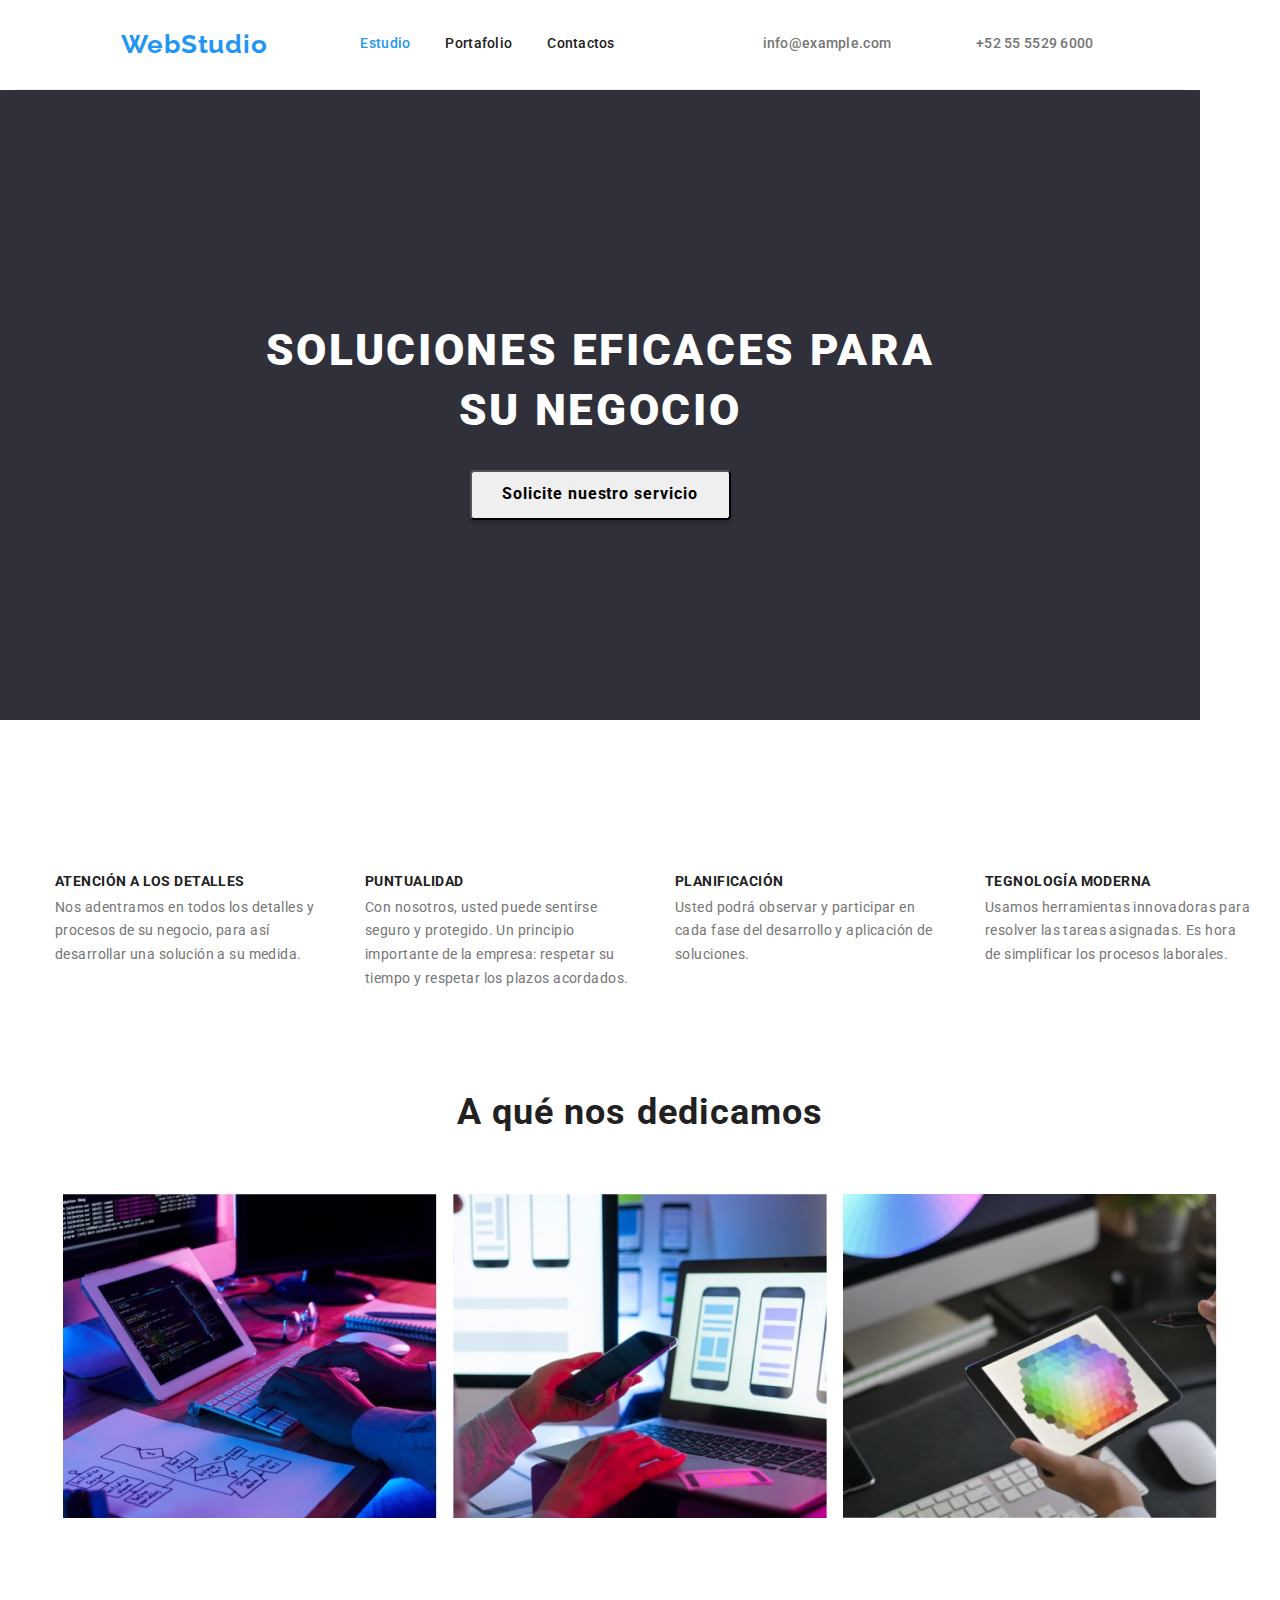
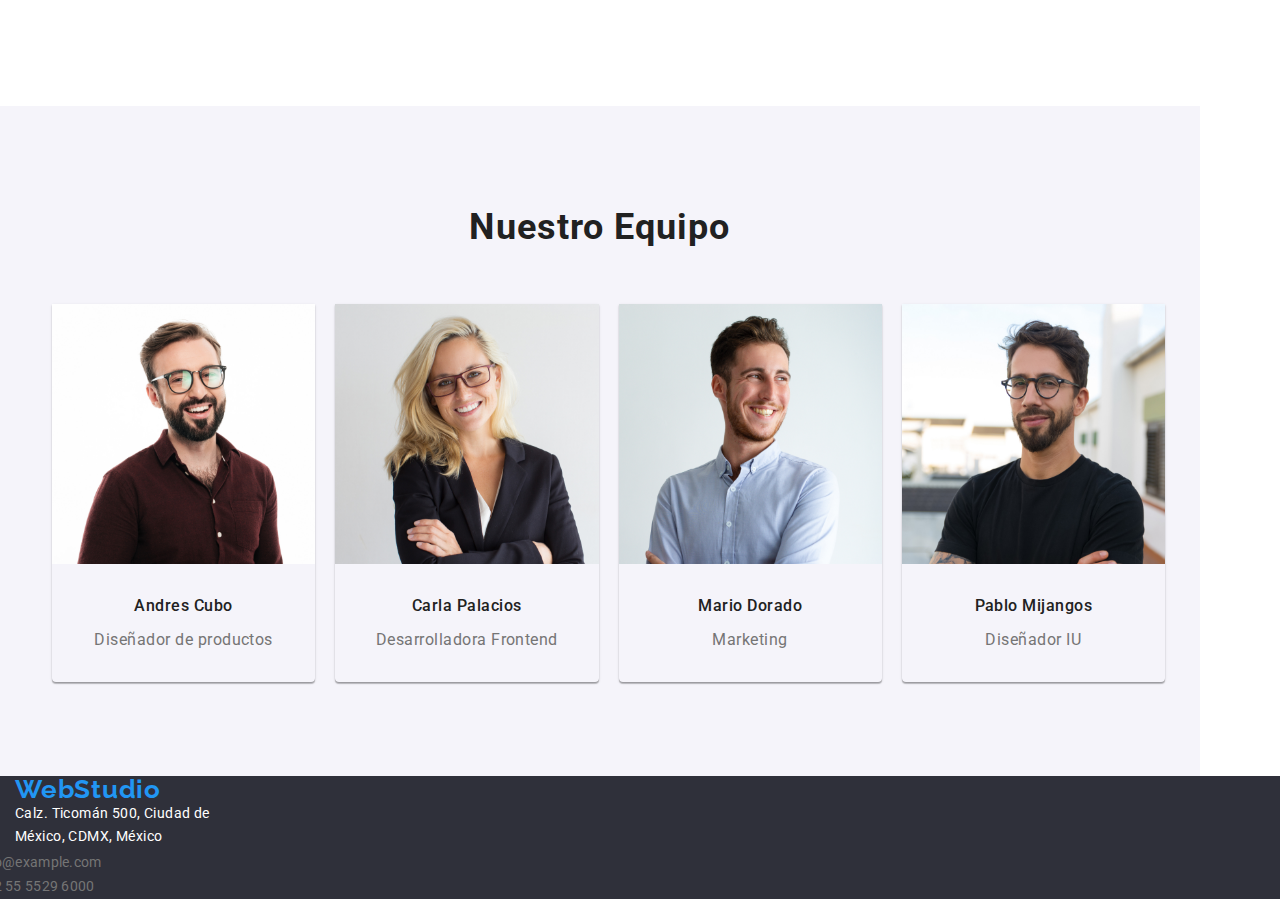
==== index.html @ ffcaf3e7 "Modificacion del index realizada a base de las retroalimentaciones dadas" ====
<!DOCTYPE html>
<html lang="en">
  <head>
    <meta charset="UTF-8" />
    <meta http-equiv="X-UA-Compatible" content="IE=edge" />
    <meta name="viewport" content="width=device-width, initial-scale=1.0" />
    <title>Tarea de Casa</title>
    <link
      rel="stylesheet"
      href="https://cdnjs.cloudflare.com/ajax/libs/modern-normalize/1.0.0/modern-normalize.min.css"
    />
    <link rel="stylesheet" href="./css/styles.css" />
    <link rel="preconnect" href="https://fonts.googleapis.com" />
    <link rel="preconnect" href="https://fonts.gstatic.com" crossorigin />
    <link
      href="https://fonts.googleapis.com/css2?family=Raleway:wght@700&family=Roboto:wght@400;500;700;900&display=swap"
      rel="stylesheet"
    />
  </head>
  <body>
    <div class="container">
      <header class="page-header">
        <nav class="container-nav">
          <a class="header-webstudio" href="webStudio">WebStudio</a>
          <ul class="set-header">
            <li class="item-header">
              <a class="header-text" style="color: #2196f3" href="./index.html">
                Estudio</a
              >
            </li>
            <li class="item-header">
              <a class="header-text" href="./portafolio.html"> Portafolio</a>
            </li>
            <li class="item-header">
              <a class="header-text" href="Contactos"> Contactos</a>
            </li>
          </ul>
        </nav>
        <ul class="set-link-header">
          <li class="item-header">
            <a class="a-header-text" href="info@example.com">
              info@example.com
            </a>
          </li>
          <li class="item-header">
            <a class="a-header-text" href="+525555296000"> +52 55 5529 6000 </a>
          </li>
        </ul>
      </header>
    </div>
    <main>
      <section class="container-heroes">
        <div class="container">
          <h1 class="heroes-title">
            SOLUCIONES EFICACES PARA <br />
            SU NEGOCIO
          </h1>
          <button class="heroes-button" type="button">
            Solicite nuestro servicio
          </button>
        </div>
      </section>
      <!--Grupo 1-->
      <section class="container-indicators">
        <div class="container">
          <ul class="card-set-indicators">
            <li class="item-indicators">
              <h3 class="indicators-title">ATENCIÓN A LOS DETALLES</h3>
              <p class="indicators-text">
                Nos adentramos en todos los detalles y procesos de su negocio,
                para así desarrollar una solución a su medida.
              </p>
            </li>
            <li class="item-indicators">
              <h3 class="indicators-title">PUNTUALIDAD</h3>
              <p class="indicators-text">
                Con nosotros, usted puede sentirse seguro y protegido. Un
                principio importante de la empresa: respetar su tiempo y
                respetar los plazos acordados.
              </p>
            </li>
            <li class="item-indicators">
              <h3 class="indicators-title">PLANIFICACIÓN</h3>
              <p class="indicators-text">
                Usted podrá observar y participar en cada fase del desarrollo y
                aplicación de soluciones.
              </p>
            </li>
            <li class="item-indicators">
              <h3 class="indicators-title">TEGNOLOGÍA MODERNA</h3>
              <p class="indicators-text">
                Usamos herramientas innovadoras para resolver las tareas
                asignadas. Es hora de simplificar los procesos laborales.
              </p>
            </li>
          </ul>
        </div>
      </section>
      <!--Grupo 3-->
      <section class="container-dedicate">
        <div class="container">
          <h2 class="dedicate-our-title">A qué nos dedicamos</h2>
          <ul class="set-images-dedicate">
            <!--imagen 1-->
            <li class="item-dedicate">
              <img
                class="images-dedicate"
                src="./images/computablet1.jpg"
                alt="Computer"
                width="373"
                height="323"
              />
            </li>
            <!--imagen 3-->
            <li class="item-dedicate">
              <img
                class="images-dedicate"
                src="./images/compucelular2.jpg"
                alt="Computer"
                width="373"
                height="323"
              />
            </li>
            <!--imagen 4-->
            <li class="item-dedicate">
              <img
                class="images-dedicate"
                src="./images/tabletpaletacolores.jpg"
                alt="Computer"
                width="373"
                height="323"
              />
            </li>
          </ul>
        </div>
      </section>
      <!--Grupo 2-->
      <section class="our-team">
        <div class="container">
          <h2 class="title-our-team">Nuestro Equipo</h2>
          <!--Tarjetas del equipo-->
          <ul class="set-images-team">
            <!--Tarjeta 1-->
            <li class="item-our-team">
              <img
                class="images-our-team"
                src="./images/andrescubos.jpg"
                alt="Primer Miembro del Equipo"
                width="270"
                height="260"
              />
              <h3 class="name-employee">Andres Cubo</h3>
              <p class="function-employee">Diseñador de productos</p>
            </li>
            <!--Tarjeta 2-->
            <li class="item-our-team">
              <img
                class="images-our-team"
                src="./images/carlapalacios.jpg"
                alt="Segundo Miembro del Equipo"
                width="270"
                height="260"
              />
              <h3 class="name-employee">Carla Palacios</h3>
              <p class="function-employee">Desarrolladora Frontend</p>
            </li>
            <!--Tarjeta 3-->
            <li class="item-our-team">
              <img
                class="images-our-team"
                src="./images/mariodorado.jpg"
                alt="Tercer Miembro del Equipo"
                width="270"
                height="260"
              />
              <h3 class="name-employee">Mario Dorado</h3>
              <p class="function-employee">Marketing</p>
            </li>
            <!--Tarjeta 4-->
            <li class="item-our-team">
              <img
                class="images-our-team"
                src="./images/pablomijangos.jpg"
                alt="cuarto Miembro del Equipo"
                width="270"
                height="260"
              />
              <h3 class="name-employee">Pablo Mijangos</h3>
              <p class="function-employee">Diseñador IU</p>
            </li>
          </ul>
        </div>
      </section>
    </main>
    <!--Base-->
    <footer class="container-footer">
      <div class="container">
        <a class="header-webstudio-footer" href="webStudio">WebStudio</a>
        <address class="address-footer">
          <p class="p-footer">
            Calz. Ticomán 500, Ciudad de <br />México, CDMX, México
          </p>
          <ul class="set-addrees-footer">
            <li class="item-a-footer">
              <a class="a-footer" href="info@example.com"> info@example.com</a>
            </li>
            <li class="item-a-footer">
              <a class="a-footer" href="+525555296000"> +52 55 5529 6000 </a>
            </li>
          </ul>
        </address>
      </div>
    </footer>
  </body>
</html>
---- css/styles.css ----
html {
  box-sizing: border-box;
}
*,
*::after,
*::before {
  box-sizing: inherit;
}
/* Estilos para poner a cero la sangría superior de los elementos */
h1,
h2,
h3,
h4,
h5,
h6,
p {
  margin-top: 0;
  margin-bottom: 0;
}
/* Clase para restablecer las propiedades básicas de las listas (ul) */
ul {
  list-style: none;
  padding-left: 0;
  text-decoration: none;
  margin: 0;
}
/* Clase para restablecer las propiedades básicas de los enlaces */
a {
  text-decoration: none;
  color: inherit;
}
/* Propiedades para la correcta visualización de las imágenes */
img {
  display: block;
  max-width: 100%;
  height: auto;
}
/* Propiedad para anular la cursiva en address */

address {
  font-style: normal;
}

body {
  font-size: 14px;
  font-family: 'Roboto', sans-serif;
  letter-spacing: 0.03em;
  color: #212121;
}

/* header */

.container {
  width: 1200px;
  padding-left: 15px;
  padding-right: 15px;
  margin-left: 0 auto;
  margin-right: 0 auto;
}

.page-header {
  display: flex;
  background-color: white;
  border-bottom: 1px solid #ececec;
}

.container-nav {
  display: flex;
  margin: auto;
}

.header-webstudio {
  color: #2196f3;
  font-family: 'Raleway', sans-serif;
  font-size: 26px;
  font-weight: 700;
  line-height: 1.1em;
  letter-spacing: 0.03em;
  text-align: right;
  text-decoration: none;
  padding: 30px 0px;
  margin-right: 93px;
  margin-left: 100px;
}

.set-header {
  display: flex;
  margin-right: 100px;
}

.item-header {
  display: flex;
  margin-right: 35px;
}

.header-text {
  font-size: 14px;
  font-weight: 500;
  line-height: 1.7em;
  letter-spacing: 0.02em;
  text-decoration: none;
  margin: auto;
  padding: 30px 0px;
}

.header-text:hover,
.header-text:focus {
  color: #2196f3;
  text-decoration: underline;
}

.set-link-header {
  display: flex;
  margin: auto;
  padding: auto;
}

.a-header-text {
  color: #757575;
  font-weight: 500;
  font-size: 14px;
  line-height: 1.7em;
  letter-spacing: 0.02em;
  text-decoration: none;
  text-align: right;
  padding: 0;
  margin-right: 50px;
}

.a-header-text:hover,
.a-header-text:focus {
  color: #2196f3;
  text-decoration: underline;
}

/* Main Section Heroes */

.container-heroes {
  width: 1200px;
  background-color: #2f303a;
  padding-top: 200px;
  padding-bottom: 200px;
}

.heroes-title {
  display: block;
  margin: 0 auto;
  width: 696px;
  height: 120px;
  margin-top: 30px;
  color: white;

  font-style: normal;
  font-weight: 900;
  font-size: 44px;
  line-height: 60px;

  text-align: center;
  letter-spacing: 0.06em;
  text-transform: uppercase;
}

.heroes-button {
  display: block;
  margin: 0 auto;
  justify-content: center;
  width: 261px;
  height: 50px;
  gap: 10px;

  font-style: normal;
  font-weight: 700;
  font-size: 16px;
  line-height: 1.8;
  display: flex;
  align-items: center;
  text-align: center;
  letter-spacing: 0.06em;
  flex: none;
  order: 0;
  flex-grow: 0;
  cursor: pointer;
  box-shadow: 0px 4px 4px rgba(0, 0, 0, 0.15);
  border-radius: 4px;
  margin-top: 30px;
}

.heroes-button:hover,
.heroes-button:focus {
  background-color: #2196f3;
  color: white;
}

.heroes-button:active {
  background-color: #2196f3;
  color: white;
}

/* Main Section indicators */

.container-indicators {
  display: flex;
  margin: auto;
  margin-top: 55px;
  width: 1200px;
  padding-top: 95px;
  padding-bottom: 94px;
}

.card-set-indicators {
  display: flex;
  gap: 10px;
}

.card-indicators {
  flex-basis: calc((100% - 20px) / 3);
  padding: 10px;
}

.item-indicators {
  margin-right: 30px;
}

.indicators-title {
  color: #212121;
  font-size: 14px;
  font-weight: 700;
  line-height: 1.7;
  letter-spacing: 0.03em;
  text-align: left;
  height: 16px;
  width: 270px;
  margin-bottom: 10px;
}

.indicators-text {
  color: #757575;
  font-size: 14px;
  font-weight: 400;
  line-height: 1.7;
  letter-spacing: 0.03em;
  text-align: left;
  margin: auto;
}

/* Main Section dedicate */

.container-dedicate {
  display: block;
  width: 1200px;
  margin: auto;
  mix-blend-mode: normal;
}

.dedicate-our-title {
  font-size: 36px;
  font-weight: 700;
  line-height: 1.5;
  letter-spacing: 0.03em;
  text-align: center;
  margin: auto;
  margin-bottom: 55.05px;
}

.set-images-dedicate {
  display: flex;
  margin: auto;
  justify-content: center;
}

.item-dedicate {
  margin: auto;
  padding: auto;
  padding-bottom: 94px;
}

.images-dedicate {
  height: 323.70465087890625px;
  width: 373.1623840332031px;
}

/* Main Section team */

.our-team {
  width: 1200px;
  margin-top: 94px;
  background-color: #f5f4fa;
}

.title-our-team {
  font-size: 36px;
  font-weight: 700;
  line-height: 1.5;
  letter-spacing: 0.03em;
  text-align: center;
  margin: auto;
  padding-top: 94px;
}

.set-images-team {
  display: flex;
  margin-left: 37px;
  margin-top: 50px;
  padding-bottom: 94px;
}

.item-our-team {
  box-shadow: 0px 1px 3px rgba(0, 0, 0, 0.12), 0px 1px 1px rgba(0, 0, 0, 0.14),
    0px 2px 1px rgba(0, 0, 0, 0.2);
  border-radius: 0px 0px 4px 4px;
  margin-right: 20px;
}

.images-our-team {
  width: 270px;
  height: 260px;
}

.name-employee {
  color: #212121;
  font-size: 16px;
  font-weight: 500;
  line-height: 1.5;
  letter-spacing: 0.03em;
  text-align: center;
  padding-top: 30px;
}

.function-employee {
  color: #757575;
  font-size: 16px;
  font-weight: 400;
  line-height: 1.5;
  letter-spacing: 0.03em;
  text-align: center;
  margin-top: 10px;
  padding-bottom: 30px;
}

/* page Briefcase*/

/* Desde este punto se maneja la pagina de portafolio */

/* main section FilterBriefcase */

.container-briefcase {
  background-color: white;
  margin: auto;
}

.set-filter-briefcase {
  display: flex;
  margin-top: 106px;
  margin-bottom: 64px;
  align-items: center;
  justify-content: center;
}

.item-filter-briefcase {
  margin: 8px;
}

.filter-briefcase {
  border-radius: 4px;
  font-size: 16px;
  font-weight: 500;
  line-height: 1.5;
  letter-spacing: 0.03em;
  text-align: center;
  border: none;
  cursor: pointer;
}

.todo {
  background: #2196f3;
  color: white;
  height: 38px;
  width: 73px;
  text-align: center;
}

.sitio {
  height: 38px;
  width: 128px;
  text-align: center;
}

.aplicaciones {
  height: 38px;
  width: 145px;
  text-align: center;
}

.diseño {
  height: 38px;
  width: 103px;
  text-align: center;
}

.marketing {
  height: 38px;
  width: 130px;
  text-align: center;
}

.set-products {
  display: block;
  flex-wrap: wrap;
}

.filter-briefcase:hover,
.filter-briefcase:focus {
  background: #2196f3;
  color: white;
}

/* main section products */

.set-products {
  display: flex;
  flex-wrap: wrap;
  gap: 30px;
  padding: 0;
}

.item-products {
  background-color: #fff;
  border-radius: 4px;
  border-bottom: 1px solid #eeeeee;
}

.title-information {
  cursor: pointer;
  font-size: 18px;
  font-weight: 700;
  line-height: 1.2;
  letter-spacing: 0.06em;
  text-align: left;
  margin-left: 24px;
}

.contens-information {
  cursor: pointer;
  color: #757575;
  font-size: 16px;
  line-height: 1.5;
  letter-spacing: 0.03em;
  text-align: left;
  margin-left: 24px;
}

/* Footer */

footer {
  color: white;
  background-color: #2f303a;
}

.header-webstudio-footer {
  color: #2196f3;
  font-family: 'Raleway', sans-serif;
  font-size: 26px;
  font-weight: 700;
  line-height: 1;
  letter-spacing: 0.03em;
  text-decoration: none;
  cursor: pointer;
}

.address-footer {
  display: block;
}

.p-footer {
  font-size: 14px;
  font-weight: 400;
  line-height: 1.7;
  letter-spacing: 0.03em;
  margin-bottom: 2px;
}

.set-addrees-footer {
  display: block;
  margin: auto;
  padding: auto;
}

.item-a-footer {
  margin-left: -38px;
}

.a-footer:hover,
.a-footer:focus {
  color: #2196f3;
}

.a-footer:active {
  color: #2196f3;
}

.a-footer {
  color: #757575;
  font-weight: 400;
  font-size: 14px;
  line-height: 1.7;
  letter-spacing: 0.02em;
}
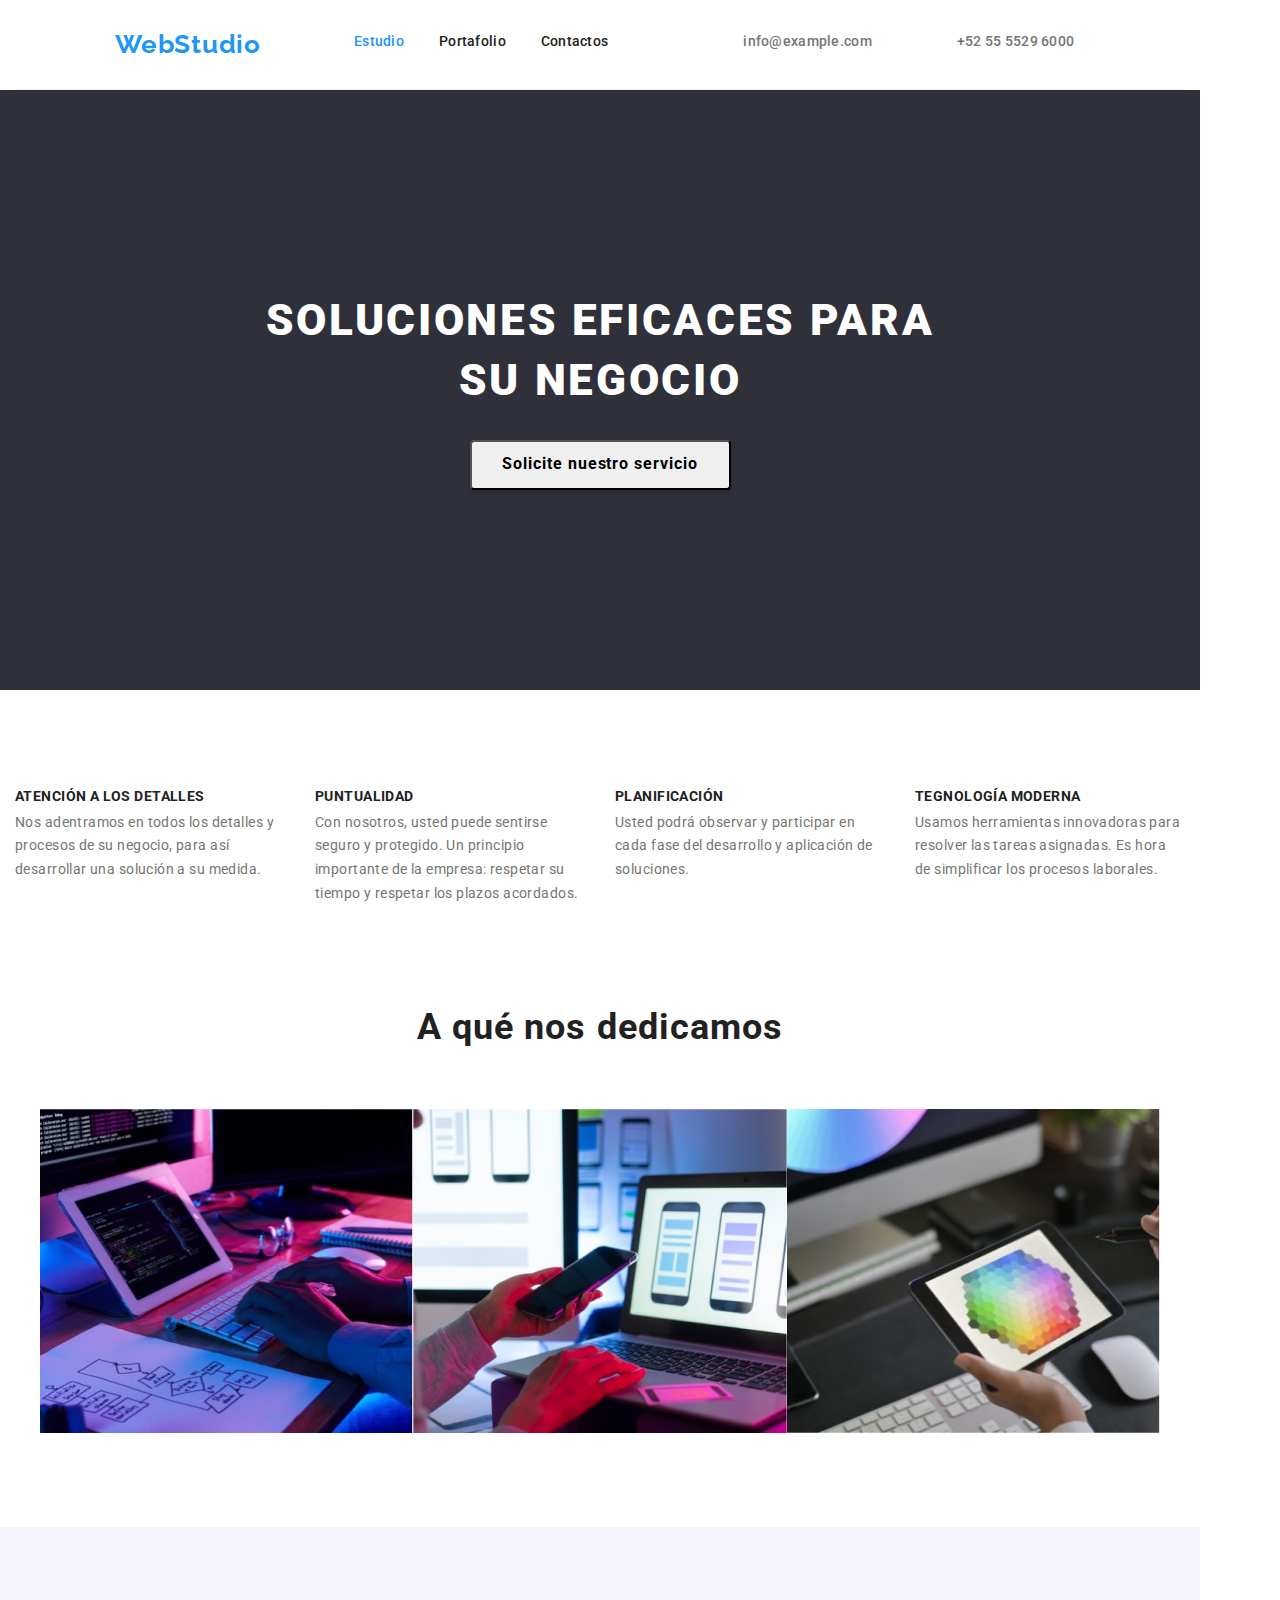
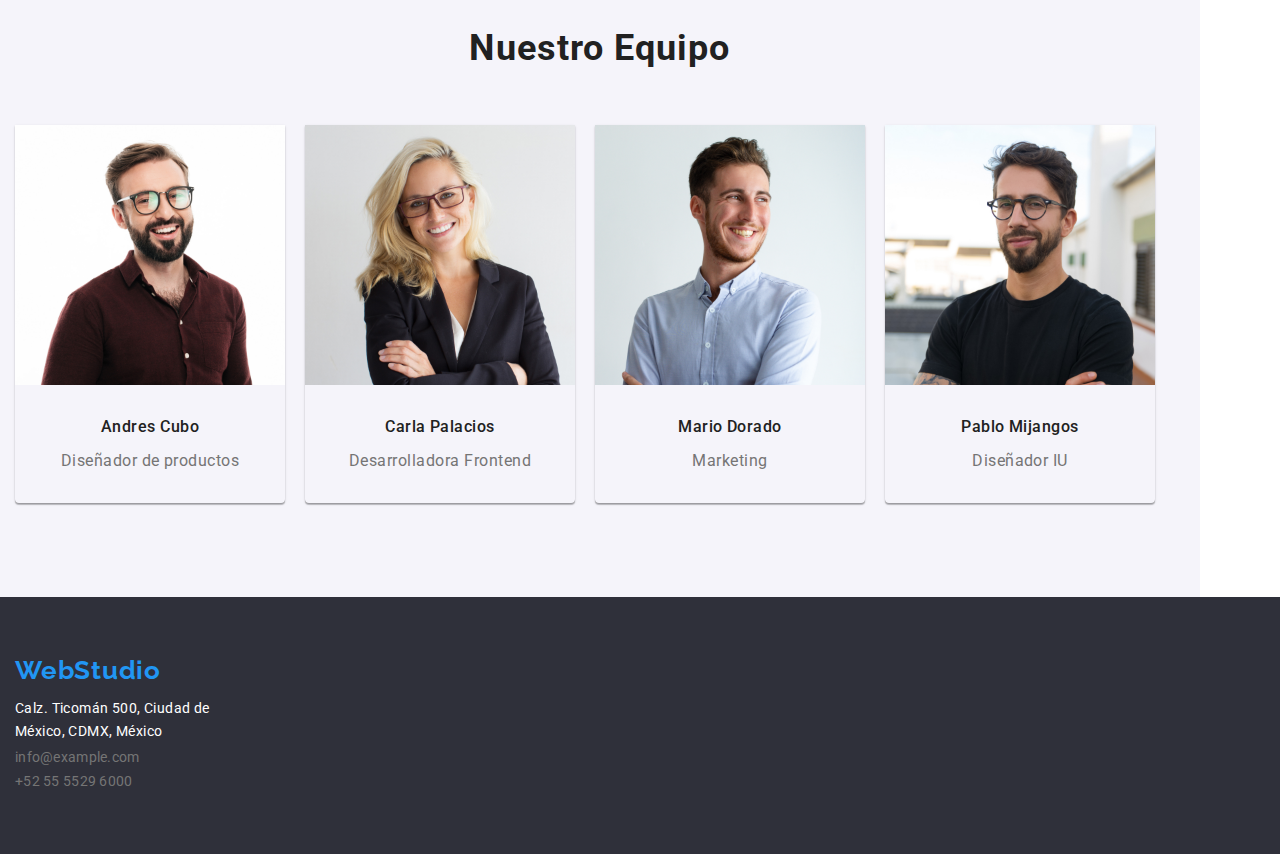
==== commit be6ae079: "Correccion de codigo dado para entrega dos de la actividad tres" ====
--- a/index.html
+++ b/index.html
@@ -19,7 +19,7 @@
   </head>
   <body>
     <div class="container">
-      <header class="page-header">
+      <header class="container-header">
         <nav class="container-nav">
           <a class="header-webstudio" href="webStudio">WebStudio</a>
           <ul class="set-header">
--- a/css/styles.css
+++ b/css/styles.css
@@ -1,6 +1,18 @@
 html {
   box-sizing: border-box;
 }
+
+:root {
+  --color-text: #212121;
+  --background-color-heroes: #2f303a;
+  --border-buttom-header-color: #ececec;
+  --background-color-header: #ffffff;
+  --background-color-team: #f5f4fa;
+  --color-pseudoclase: #2196f3;
+  --color-link: #757575;
+  --item-products-border: #eeeeee;
+}
+
 *,
 *::after,
 *::before {
@@ -45,7 +57,7 @@
   font-size: 14px;
   font-family: 'Roboto', sans-serif;
   letter-spacing: 0.03em;
-  color: #212121;
+  color: var(--color-text);
 }
 
 /* header */
@@ -54,23 +66,20 @@
   width: 1200px;
   padding-left: 15px;
   padding-right: 15px;
-  margin-left: 0 auto;
-  margin-right: 0 auto;
-}
-
-.page-header {
-  display: flex;
-  background-color: white;
-  border-bottom: 1px solid #ececec;
+}
+
+.container-header {
+  display: flex;
+  background-color: var(--background-color-header);
+  border-bottom: 1px solid var(--border-buttom-header-color);
 }
 
 .container-nav {
   display: flex;
-  margin: auto;
 }
 
 .header-webstudio {
-  color: #2196f3;
+  color: var(--color-pseudoclase);
   font-family: 'Raleway', sans-serif;
   font-size: 26px;
   font-weight: 700;
@@ -99,55 +108,49 @@
   line-height: 1.7em;
   letter-spacing: 0.02em;
   text-decoration: none;
-  margin: auto;
-  padding: 30px 0px;
+  padding-top: 30px;
+  padding-bottom: 30px;
 }
 
 .header-text:hover,
 .header-text:focus {
-  color: #2196f3;
+  color: var(--color-pseudoclase);
   text-decoration: underline;
 }
 
 .set-link-header {
   display: flex;
-  margin: auto;
-  padding: auto;
+  padding-top: 30px;
+  padding-bottom: 30px;
 }
 
 .a-header-text {
-  color: #757575;
+  color: var(--color-link);
   font-weight: 500;
   font-size: 14px;
   line-height: 1.7em;
   letter-spacing: 0.02em;
   text-decoration: none;
   text-align: right;
-  padding: 0;
   margin-right: 50px;
 }
 
 .a-header-text:hover,
 .a-header-text:focus {
-  color: #2196f3;
+  color: var(--color-pseudoclase);
   text-decoration: underline;
 }
 
 /* Main Section Heroes */
 
 .container-heroes {
-  width: 1200px;
-  background-color: #2f303a;
+  background-color: var(--background-color-heroes);
   padding-top: 200px;
   padding-bottom: 200px;
+  width: 1200px;
 }
 
 .heroes-title {
-  display: block;
-  margin: 0 auto;
-  width: 696px;
-  height: 120px;
-  margin-top: 30px;
   color: white;
 
   font-style: normal;
@@ -161,7 +164,6 @@
 }
 
 .heroes-button {
-  display: block;
   margin: 0 auto;
   justify-content: center;
   width: 261px;
@@ -187,21 +189,18 @@
 
 .heroes-button:hover,
 .heroes-button:focus {
-  background-color: #2196f3;
+  background-color: var(--color-pseudoclase);
   color: white;
 }
 
 .heroes-button:active {
-  background-color: #2196f3;
+  background-color: var(--color-pseudoclase);
   color: white;
 }
 
 /* Main Section indicators */
 
 .container-indicators {
-  display: flex;
-  margin: auto;
-  margin-top: 55px;
   width: 1200px;
   padding-top: 95px;
   padding-bottom: 94px;
@@ -212,17 +211,12 @@
   gap: 10px;
 }
 
-.card-indicators {
-  flex-basis: calc((100% - 20px) / 3);
-  padding: 10px;
-}
-
 .item-indicators {
-  margin-right: 30px;
+  margin-right: 20px;
 }
 
 .indicators-title {
-  color: #212121;
+  color: var(--color-text);
   font-size: 14px;
   font-weight: 700;
   line-height: 1.7;
@@ -234,7 +228,7 @@
 }
 
 .indicators-text {
-  color: #757575;
+  color: var(--color-link);
   font-size: 14px;
   font-weight: 400;
   line-height: 1.7;
@@ -246,8 +240,6 @@
 /* Main Section dedicate */
 
 .container-dedicate {
-  display: block;
-  width: 1200px;
   margin: auto;
   mix-blend-mode: normal;
 }
@@ -269,9 +261,6 @@
 }
 
 .item-dedicate {
-  margin: auto;
-  padding: auto;
-  padding-bottom: 94px;
 }
 
 .images-dedicate {
@@ -284,7 +273,7 @@
 .our-team {
   width: 1200px;
   margin-top: 94px;
-  background-color: #f5f4fa;
+  background-color: var(--background-color-team);
 }
 
 .title-our-team {
@@ -299,7 +288,6 @@
 
 .set-images-team {
   display: flex;
-  margin-left: 37px;
   margin-top: 50px;
   padding-bottom: 94px;
 }
@@ -317,7 +305,7 @@
 }
 
 .name-employee {
-  color: #212121;
+  color: var(--color-text);
   font-size: 16px;
   font-weight: 500;
   line-height: 1.5;
@@ -327,7 +315,7 @@
 }
 
 .function-employee {
-  color: #757575;
+  color: var(--color-link);
   font-size: 16px;
   font-weight: 400;
   line-height: 1.5;
@@ -350,14 +338,13 @@
 
 .set-filter-briefcase {
   display: flex;
-  margin-top: 106px;
-  margin-bottom: 64px;
+  padding-top: 106px;
   align-items: center;
   justify-content: center;
 }
 
 .item-filter-briefcase {
-  margin: 8px;
+  margin-right: 8px;
 }
 
 .filter-briefcase {
@@ -372,7 +359,7 @@
 }
 
 .todo {
-  background: #2196f3;
+  background: var(--color-pseudoclase);
   color: white;
   height: 38px;
   width: 73px;
@@ -403,14 +390,9 @@
   text-align: center;
 }
 
-.set-products {
-  display: block;
-  flex-wrap: wrap;
-}
-
 .filter-briefcase:hover,
 .filter-briefcase:focus {
-  background: #2196f3;
+  background: var(--color-pseudoclase);
   color: white;
 }
 
@@ -419,14 +401,20 @@
 .set-products {
   display: flex;
   flex-wrap: wrap;
+  margin-top: 50px;
+  margin-bottom: 82px;
   gap: 30px;
-  padding: 0;
 }
 
 .item-products {
-  background-color: #fff;
+  background-color: var(--background-color-header);
   border-radius: 4px;
-  border-bottom: 1px solid #eeeeee;
+  border-bottom: 1px solid var(--item-products-border);
+  margin-bottom: 30px;
+}
+
+.link-products {
+  text-decoration: none;
 }
 
 .title-information {
@@ -436,6 +424,7 @@
   line-height: 1.2;
   letter-spacing: 0.06em;
   text-align: left;
+  padding-top: 20px;
   margin-left: 24px;
 }
 
@@ -447,17 +436,24 @@
   letter-spacing: 0.03em;
   text-align: left;
   margin-left: 24px;
+  padding-bottom: 20px;
+  margin-top: 4px;
 }
 
 /* Footer */
 
 footer {
   color: white;
-  background-color: #2f303a;
+  background-color: var(--background-color-heroes);
+}
+
+.container-footer {
+  padding-top: 60px;
+  padding-bottom: 60px;
 }
 
 .header-webstudio-footer {
-  color: #2196f3;
+  color: var(--color-pseudoclase);
   font-family: 'Raleway', sans-serif;
   font-size: 26px;
   font-weight: 700;
@@ -465,6 +461,7 @@
   letter-spacing: 0.03em;
   text-decoration: none;
   cursor: pointer;
+  margin-top: 60px;
 }
 
 .address-footer {
@@ -477,31 +474,33 @@
   line-height: 1.7;
   letter-spacing: 0.03em;
   margin-bottom: 2px;
+  margin-top: 14px;
 }
 
 .set-addrees-footer {
   display: block;
   margin: auto;
-  padding: auto;
 }
 
 .item-a-footer {
-  margin-left: -38px;
+  margin: auto;
 }
 
 .a-footer:hover,
 .a-footer:focus {
-  color: #2196f3;
+  color: var(--color-pseudoclase);
 }
 
 .a-footer:active {
-  color: #2196f3;
+  color: var(--color-pseudoclase);
 }
 
 .a-footer {
-  color: #757575;
+  color: var(--color-link);
   font-weight: 400;
   font-size: 14px;
   line-height: 1.7;
   letter-spacing: 0.02em;
-}
+  margin-bottom: 47px;
+  padding-bottom: 9px;
+}
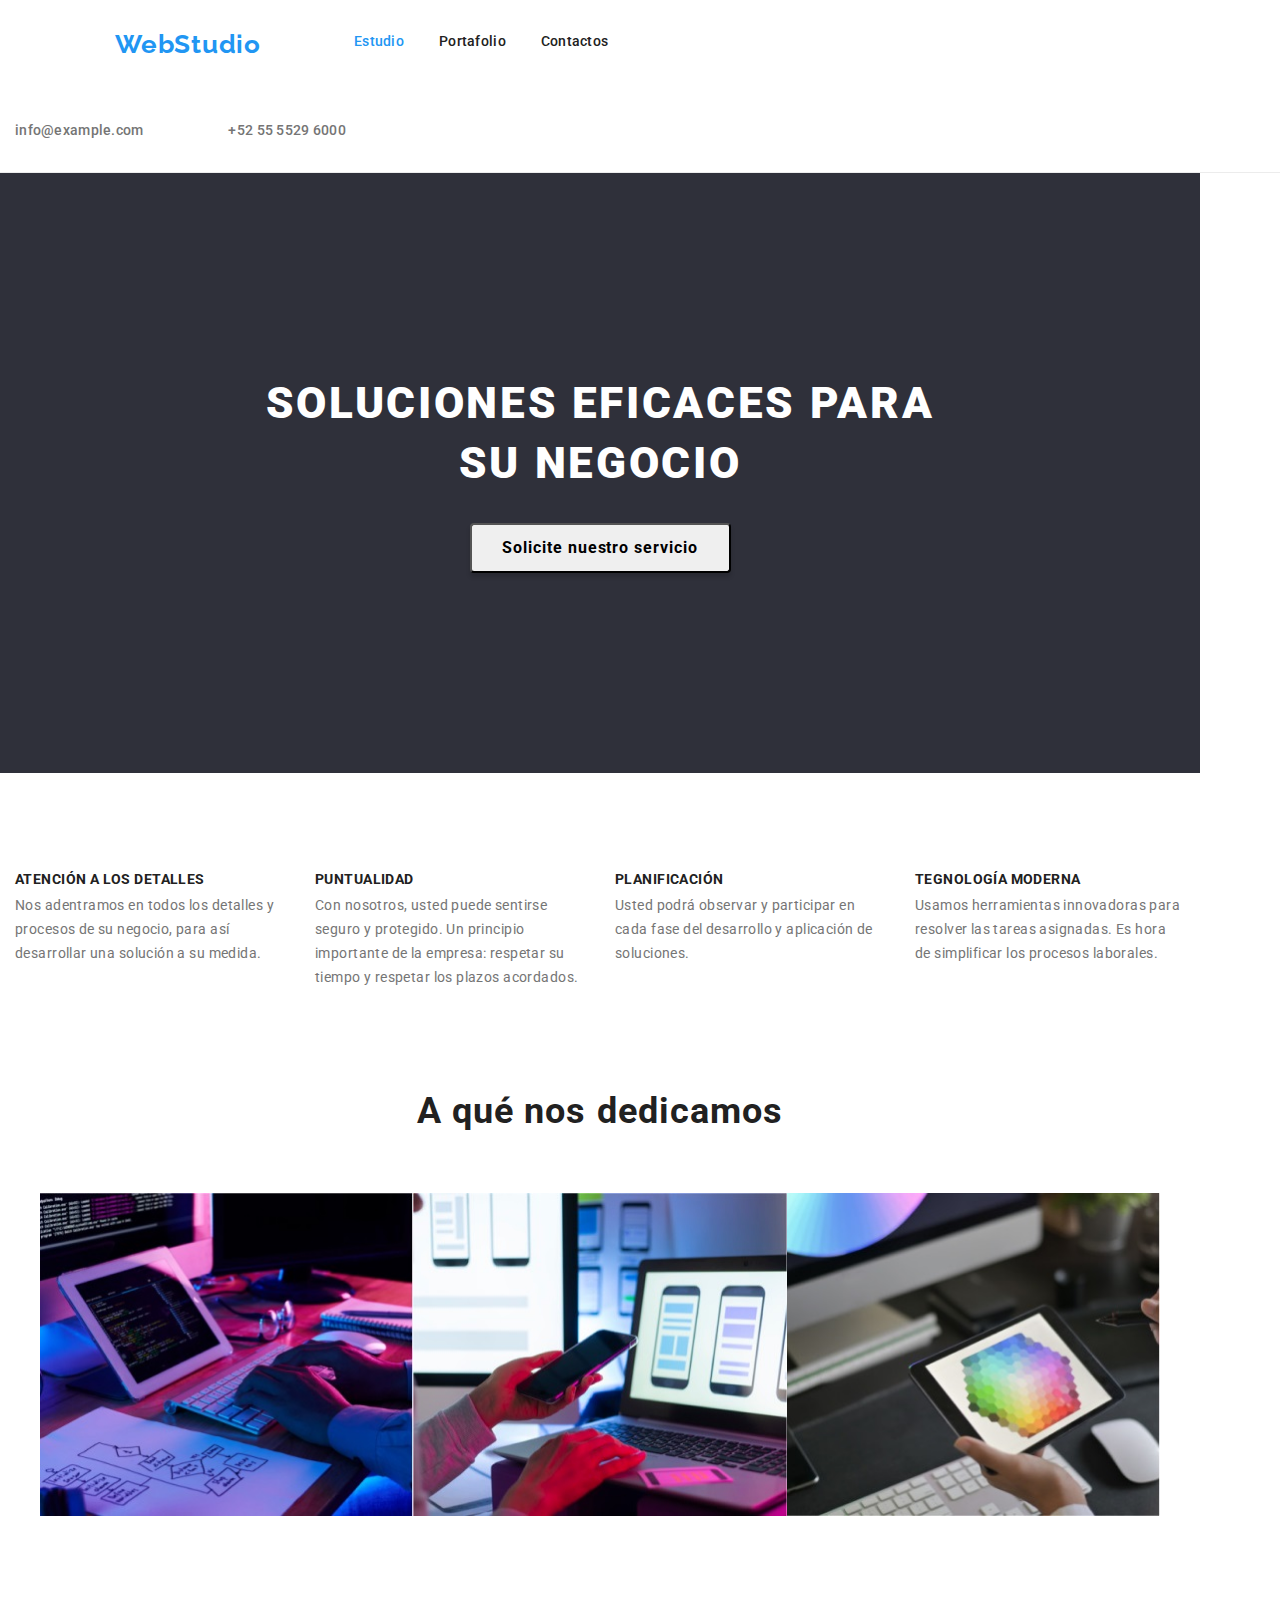
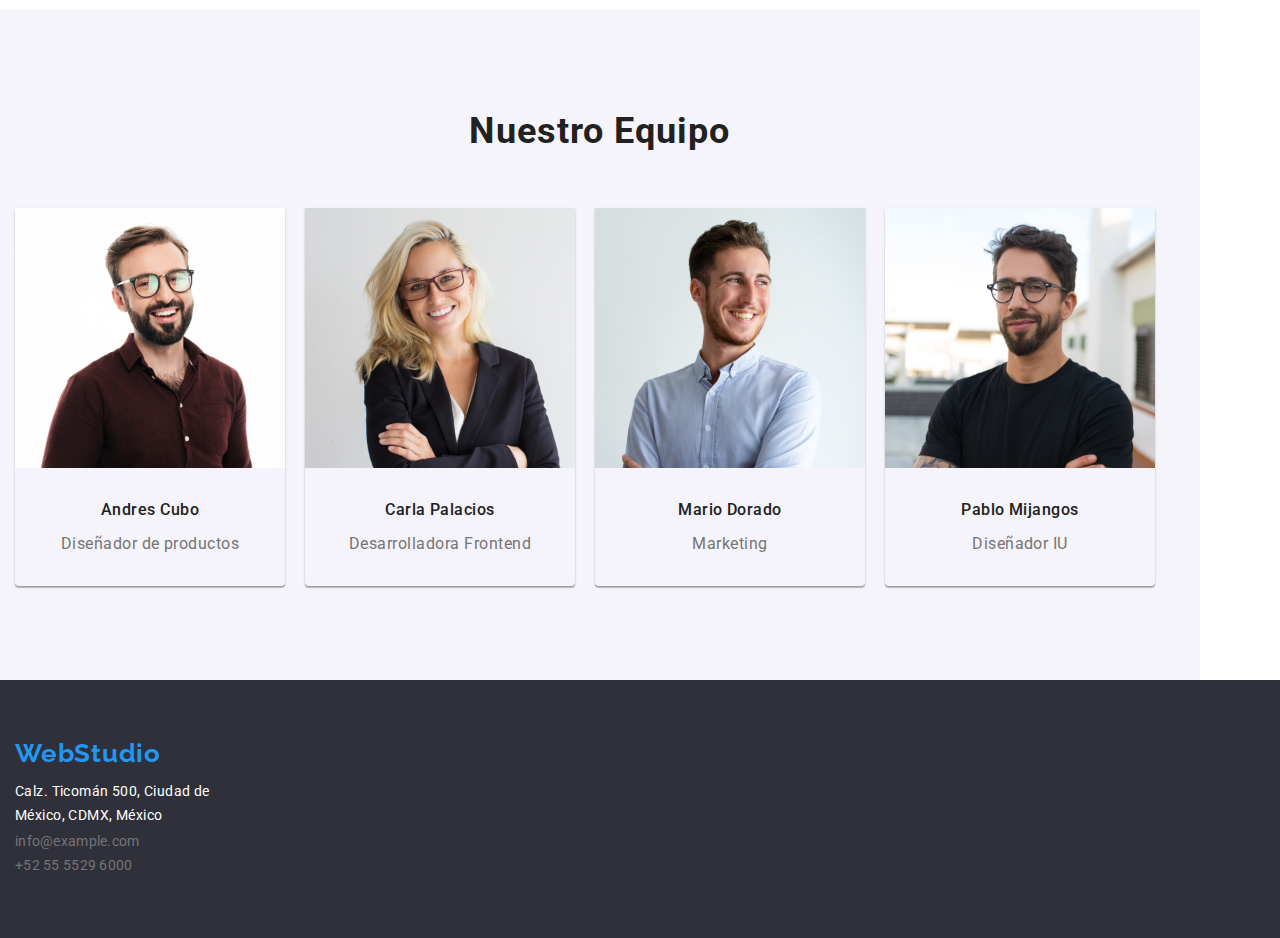
==== commit f3d0618a: "Cambios del div dentro del header" ====
--- a/index.html
+++ b/index.html
@@ -18,8 +18,8 @@
     />
   </head>
   <body>
-    <div class="container">
-      <header class="container-header">
+    <header class="container-header">
+      <div class="container">
         <nav class="container-nav">
           <a class="header-webstudio" href="webStudio">WebStudio</a>
           <ul class="set-header">
@@ -46,8 +46,8 @@
             <a class="a-header-text" href="+525555296000"> +52 55 5529 6000 </a>
           </li>
         </ul>
-      </header>
-    </div>
+      </div>
+    </header>
     <main>
       <section class="container-heroes">
         <div class="container">
--- a/css/styles.css
+++ b/css/styles.css
@@ -122,6 +122,7 @@
   display: flex;
   padding-top: 30px;
   padding-bottom: 30px;
+  padding: auto;
 }
 
 .a-header-text {
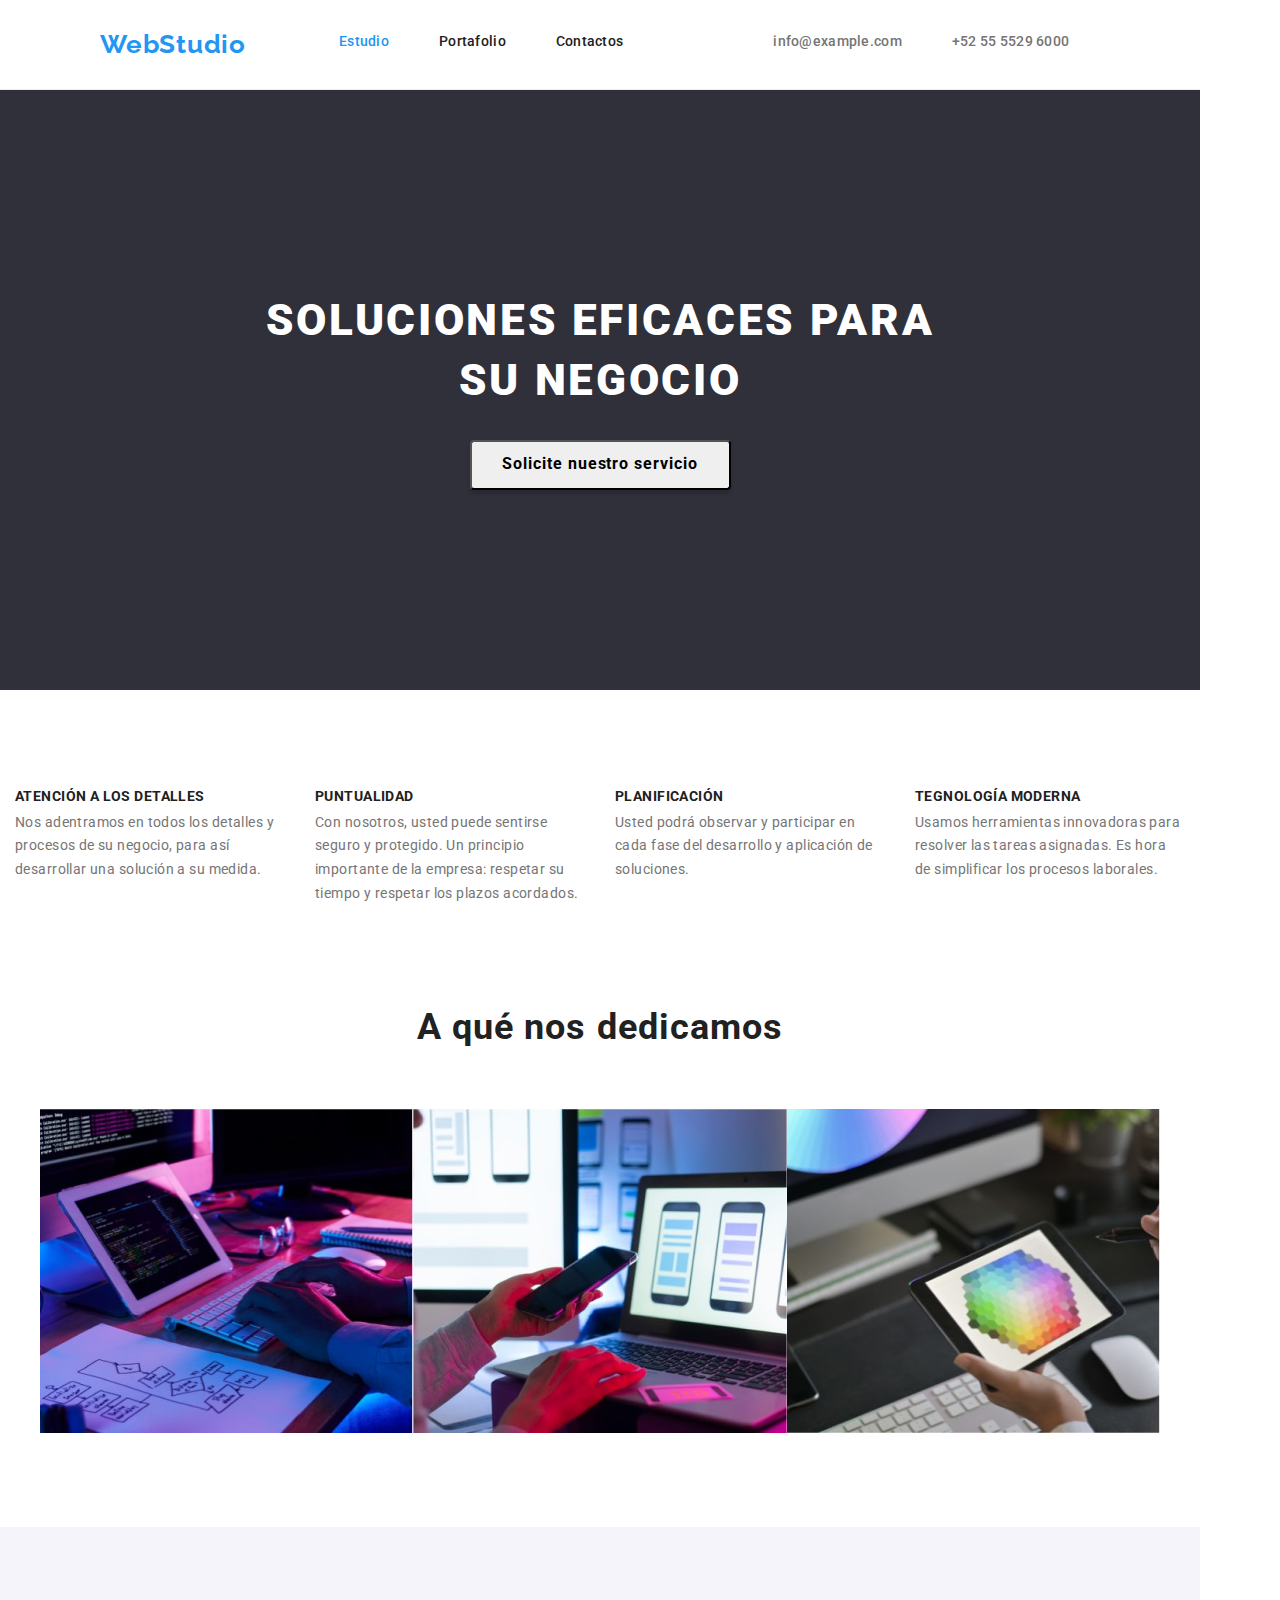
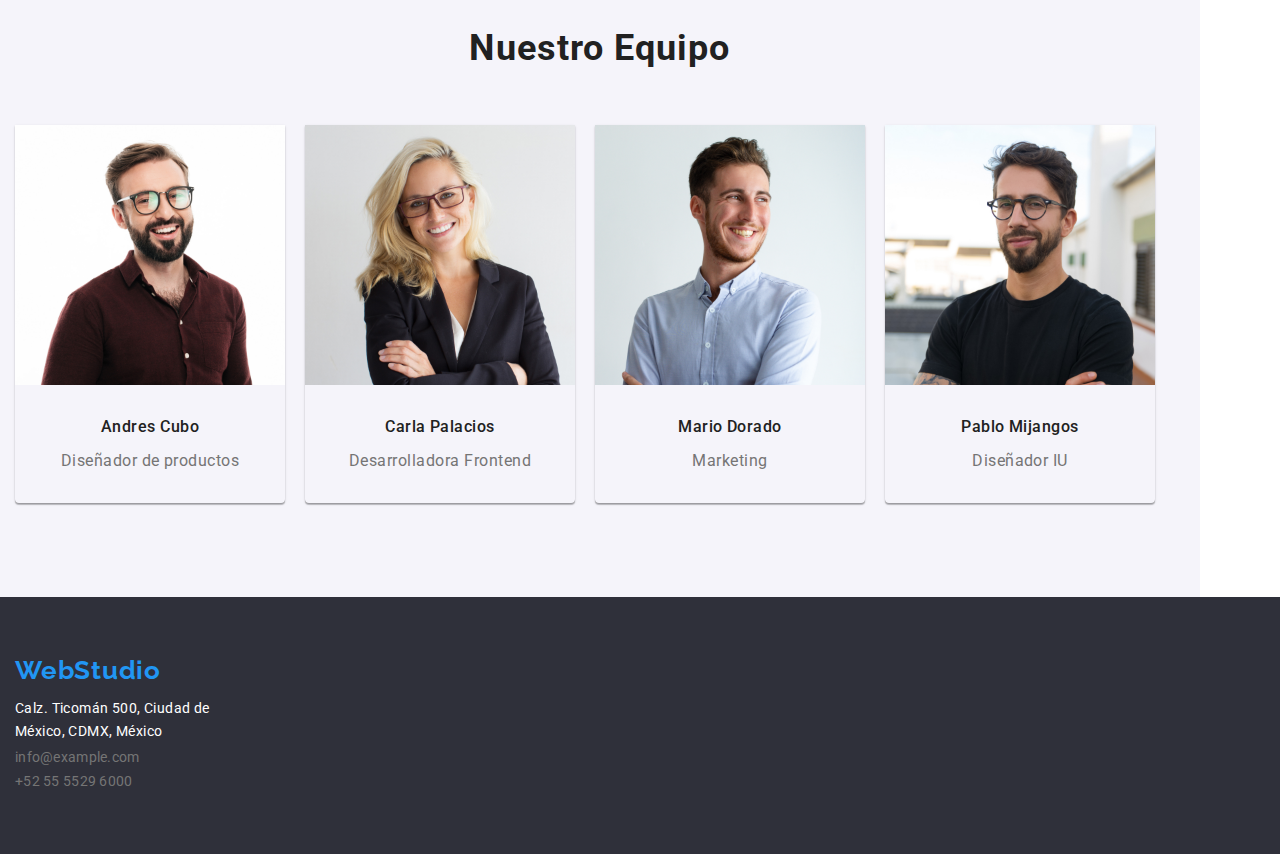
==== commit 1528b829: "Correccion de slak" ====
--- a/index.html
+++ b/index.html
@@ -19,34 +19,32 @@
   </head>
   <body>
     <header class="container-header">
-      <div class="container">
-        <nav class="container-nav">
-          <a class="header-webstudio" href="webStudio">WebStudio</a>
-          <ul class="set-header">
-            <li class="item-header">
-              <a class="header-text" style="color: #2196f3" href="./index.html">
-                Estudio</a
-              >
-            </li>
-            <li class="item-header">
-              <a class="header-text" href="./portafolio.html"> Portafolio</a>
-            </li>
-            <li class="item-header">
-              <a class="header-text" href="Contactos"> Contactos</a>
-            </li>
-          </ul>
-        </nav>
-        <ul class="set-link-header">
+      <nav class="container-nav">
+        <a class="header-webstudio" href="webStudio">WebStudio</a>
+        <ul class="set-header">
           <li class="item-header">
-            <a class="a-header-text" href="info@example.com">
-              info@example.com
-            </a>
+            <a class="header-text" style="color: #2196f3" href="./index.html">
+              Estudio</a
+            >
           </li>
           <li class="item-header">
-            <a class="a-header-text" href="+525555296000"> +52 55 5529 6000 </a>
+            <a class="header-text" href="./portafolio.html"> Portafolio</a>
+          </li>
+          <li class="item-header">
+            <a class="header-text" href="Contactos"> Contactos</a>
           </li>
         </ul>
-      </div>
+      </nav>
+      <ul class="set-link-header">
+        <li class="item-header">
+          <a class="a-header-text" href="info@example.com">
+            info@example.com
+          </a>
+        </li>
+        <li class="item-header">
+          <a class="a-header-text" href="+525555296000"> +52 55 5529 6000 </a>
+        </li>
+      </ul>
     </header>
     <main>
       <section class="container-heroes">
--- a/css/styles.css
+++ b/css/styles.css
@@ -69,6 +69,7 @@
 }
 
 .container-header {
+  width: 1200px;
   display: flex;
   background-color: var(--background-color-header);
   border-bottom: 1px solid var(--border-buttom-header-color);
@@ -125,6 +126,10 @@
   padding: auto;
 }
 
+.item-header:not(last-child) {
+  margin-right: 50px;
+}
+
 .a-header-text {
   color: var(--color-link);
   font-weight: 500;
@@ -133,7 +138,6 @@
   letter-spacing: 0.02em;
   text-decoration: none;
   text-align: right;
-  margin-right: 50px;
 }
 
 .a-header-text:hover,
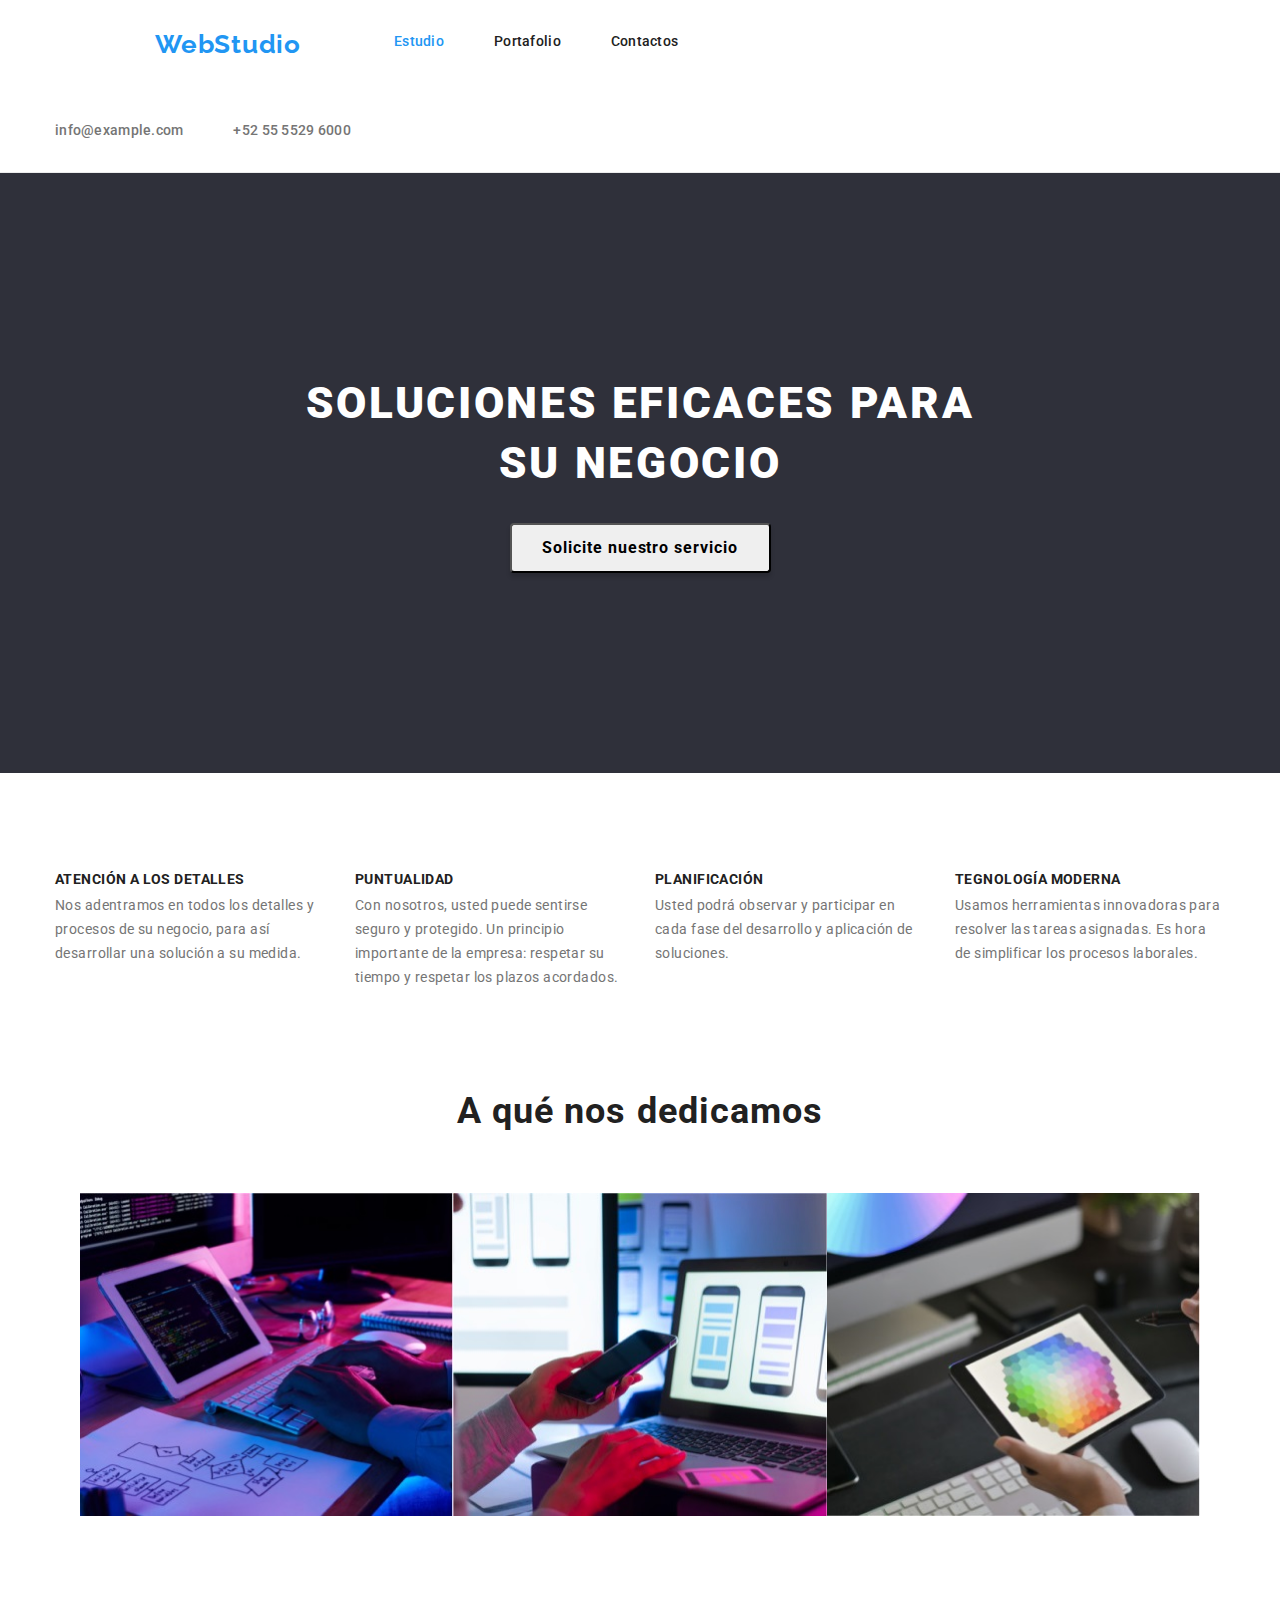
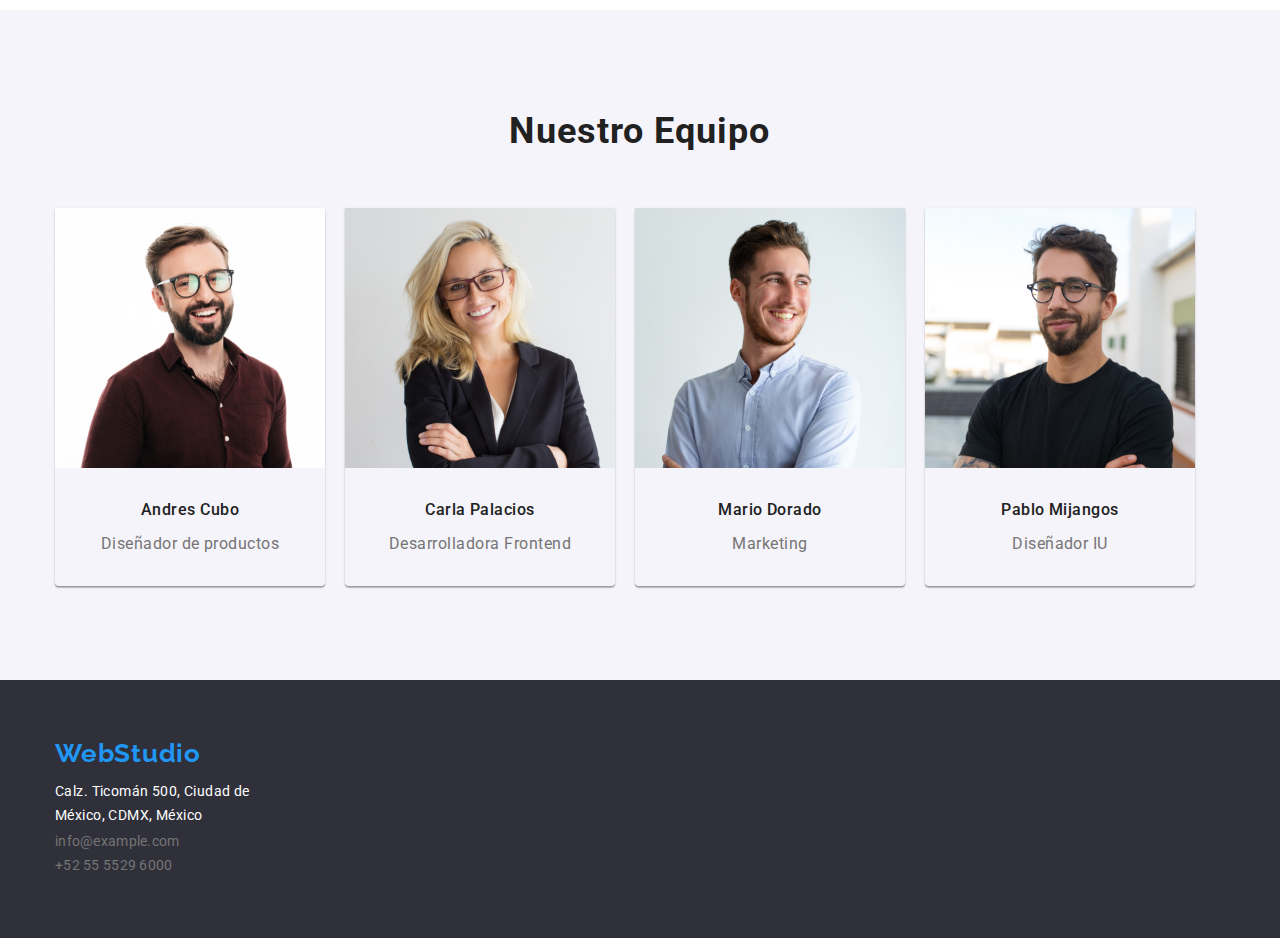
==== commit 1bf0cf59: "Header" ====
--- a/index.html
+++ b/index.html
@@ -19,32 +19,34 @@
   </head>
   <body>
     <header class="container-header">
-      <nav class="container-nav">
-        <a class="header-webstudio" href="webStudio">WebStudio</a>
-        <ul class="set-header">
+      <div class="container">
+        <nav class="container-nav">
+          <a class="header-webstudio" href="webStudio">WebStudio</a>
+          <ul class="set-header">
+            <li class="item-header">
+              <a class="header-text" style="color: #2196f3" href="./index.html">
+                Estudio</a
+              >
+            </li>
+            <li class="item-header">
+              <a class="header-text" href="./portafolio.html"> Portafolio</a>
+            </li>
+            <li class="item-header">
+              <a class="header-text" href="Contactos"> Contactos</a>
+            </li>
+          </ul>
+        </nav>
+        <ul class="set-link-header">
           <li class="item-header">
-            <a class="header-text" style="color: #2196f3" href="./index.html">
-              Estudio</a
-            >
+            <a class="a-header-text" href="info@example.com">
+              info@example.com
+            </a>
           </li>
           <li class="item-header">
-            <a class="header-text" href="./portafolio.html"> Portafolio</a>
-          </li>
-          <li class="item-header">
-            <a class="header-text" href="Contactos"> Contactos</a>
+            <a class="a-header-text" href="+525555296000"> +52 55 5529 6000 </a>
           </li>
         </ul>
-      </nav>
-      <ul class="set-link-header">
-        <li class="item-header">
-          <a class="a-header-text" href="info@example.com">
-            info@example.com
-          </a>
-        </li>
-        <li class="item-header">
-          <a class="a-header-text" href="+525555296000"> +52 55 5529 6000 </a>
-        </li>
-      </ul>
+      </div>
     </header>
     <main>
       <section class="container-heroes">
--- a/css/styles.css
+++ b/css/styles.css
@@ -66,10 +66,11 @@
   width: 1200px;
   padding-left: 15px;
   padding-right: 15px;
+  margin-left: auto;
+  margin-right: auto;
 }
 
 .container-header {
-  width: 1200px;
   display: flex;
   background-color: var(--background-color-header);
   border-bottom: 1px solid var(--border-buttom-header-color);
@@ -95,12 +96,7 @@
 
 .set-header {
   display: flex;
-  margin-right: 100px;
-}
-
-.item-header {
-  display: flex;
-  margin-right: 35px;
+  padding: 30px 0px;
 }
 
 .header-text {
@@ -109,8 +105,6 @@
   line-height: 1.7em;
   letter-spacing: 0.02em;
   text-decoration: none;
-  padding-top: 30px;
-  padding-bottom: 30px;
 }
 
 .header-text:hover,
@@ -121,12 +115,11 @@
 
 .set-link-header {
   display: flex;
-  padding-top: 30px;
-  padding-bottom: 30px;
-  padding: auto;
+  padding: 30px 0px;
 }
 
 .item-header:not(last-child) {
+  display: flex;
   margin-right: 50px;
 }
 
@@ -152,7 +145,6 @@
   background-color: var(--background-color-heroes);
   padding-top: 200px;
   padding-bottom: 200px;
-  width: 1200px;
 }
 
 .heroes-title {
@@ -206,7 +198,6 @@
 /* Main Section indicators */
 
 .container-indicators {
-  width: 1200px;
   padding-top: 95px;
   padding-bottom: 94px;
 }
@@ -276,7 +267,6 @@
 /* Main Section team */
 
 .our-team {
-  width: 1200px;
   margin-top: 94px;
   background-color: var(--background-color-team);
 }
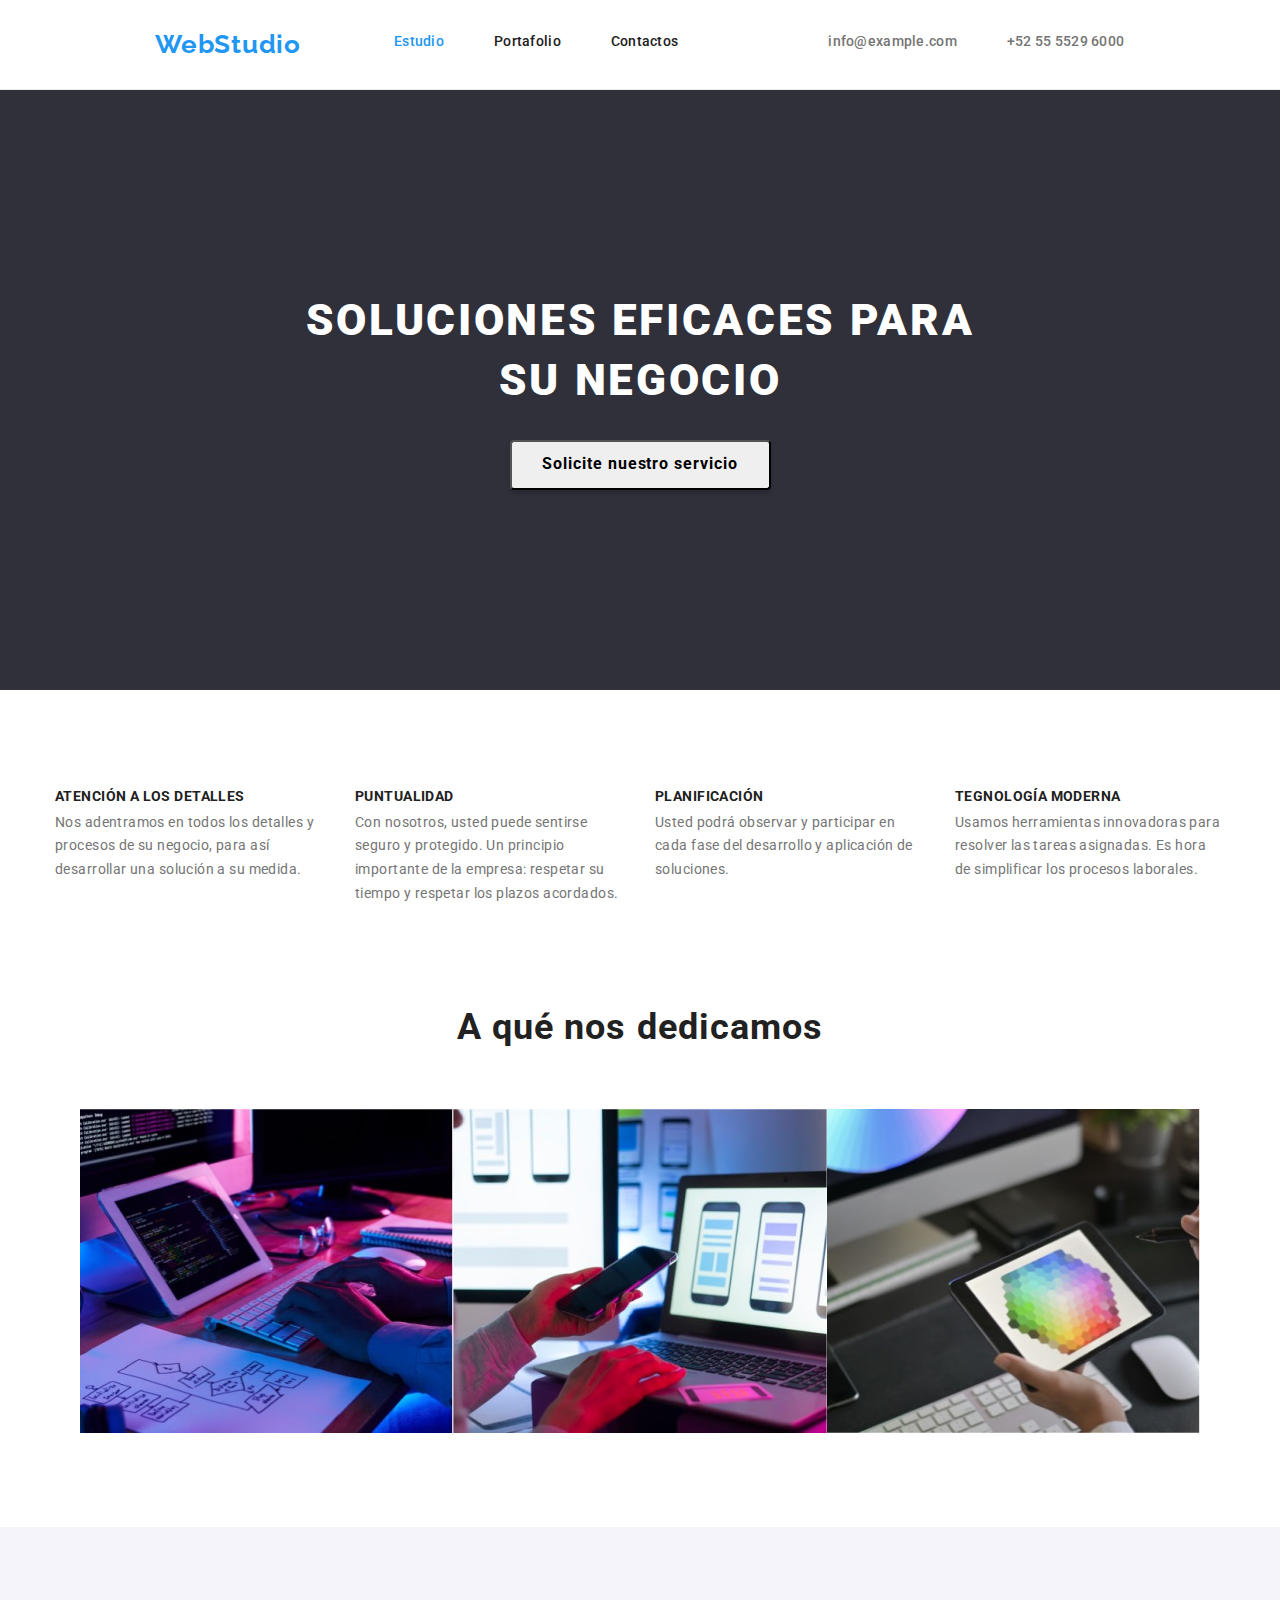
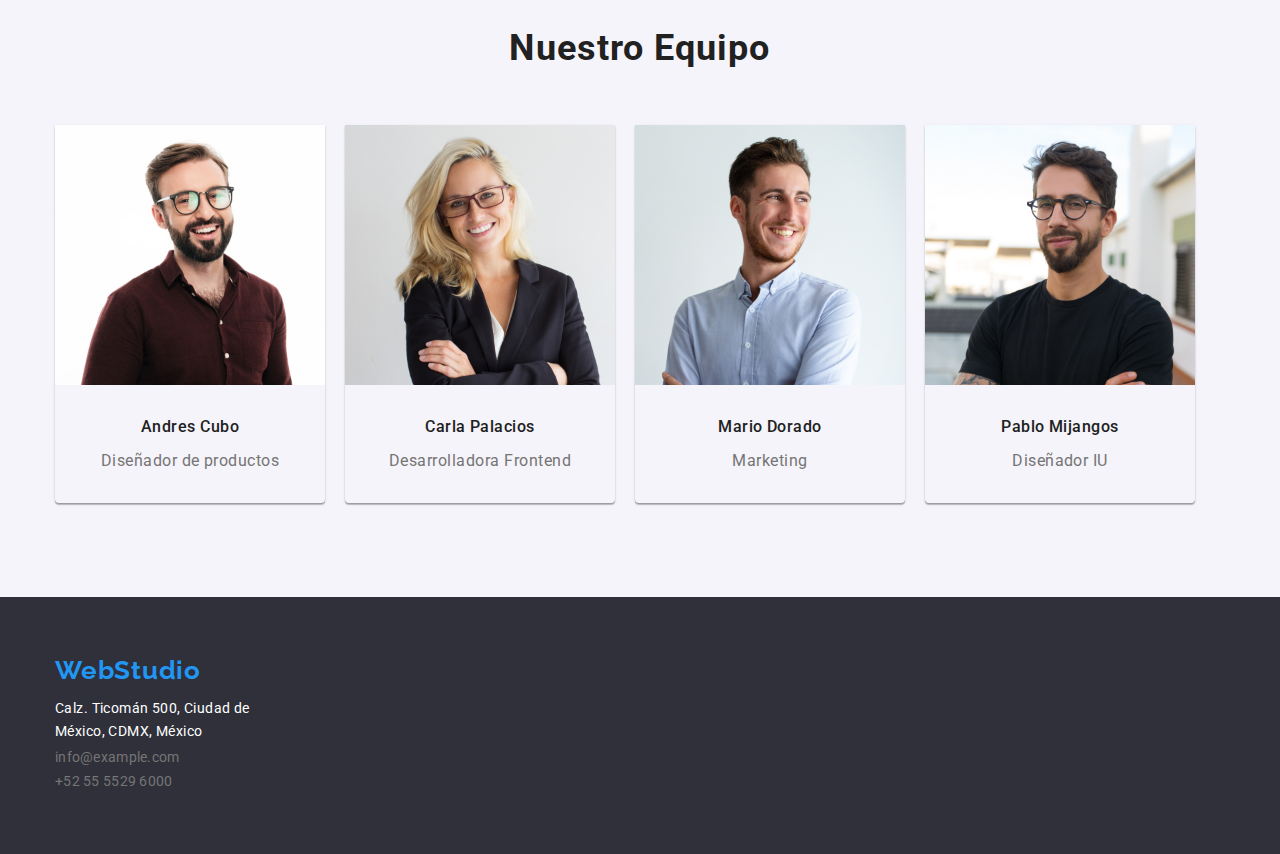
==== commit f780b0b8: "Agregar display flex directo en html en el container div" ====
--- a/index.html
+++ b/index.html
@@ -19,7 +19,7 @@
   </head>
   <body>
     <header class="container-header">
-      <div class="container">
+      <div class="container" style="display: flex">
         <nav class="container-nav">
           <a class="header-webstudio" href="webStudio">WebStudio</a>
           <ul class="set-header">
--- a/css/styles.css
+++ b/css/styles.css
@@ -96,6 +96,7 @@
 
 .set-header {
   display: flex;
+  margin-right: 100px;
   padding: 30px 0px;
 }
 
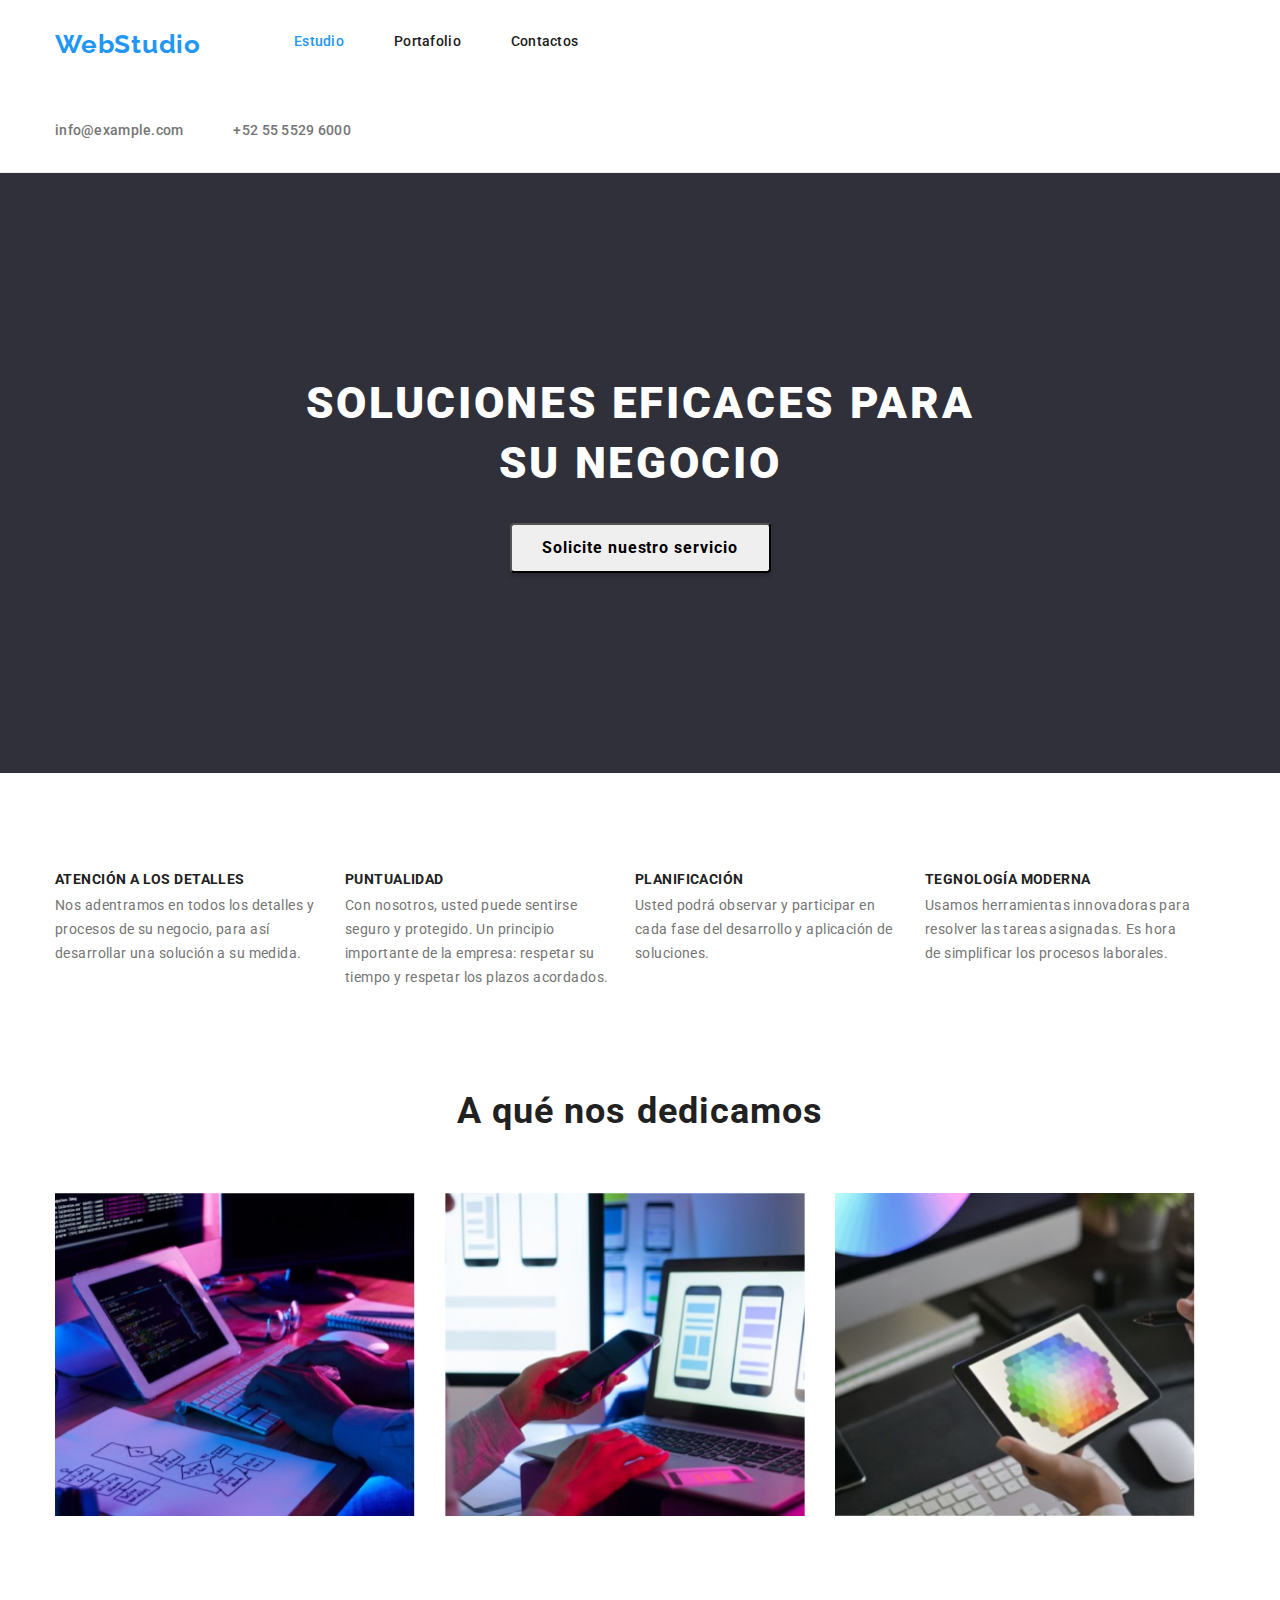
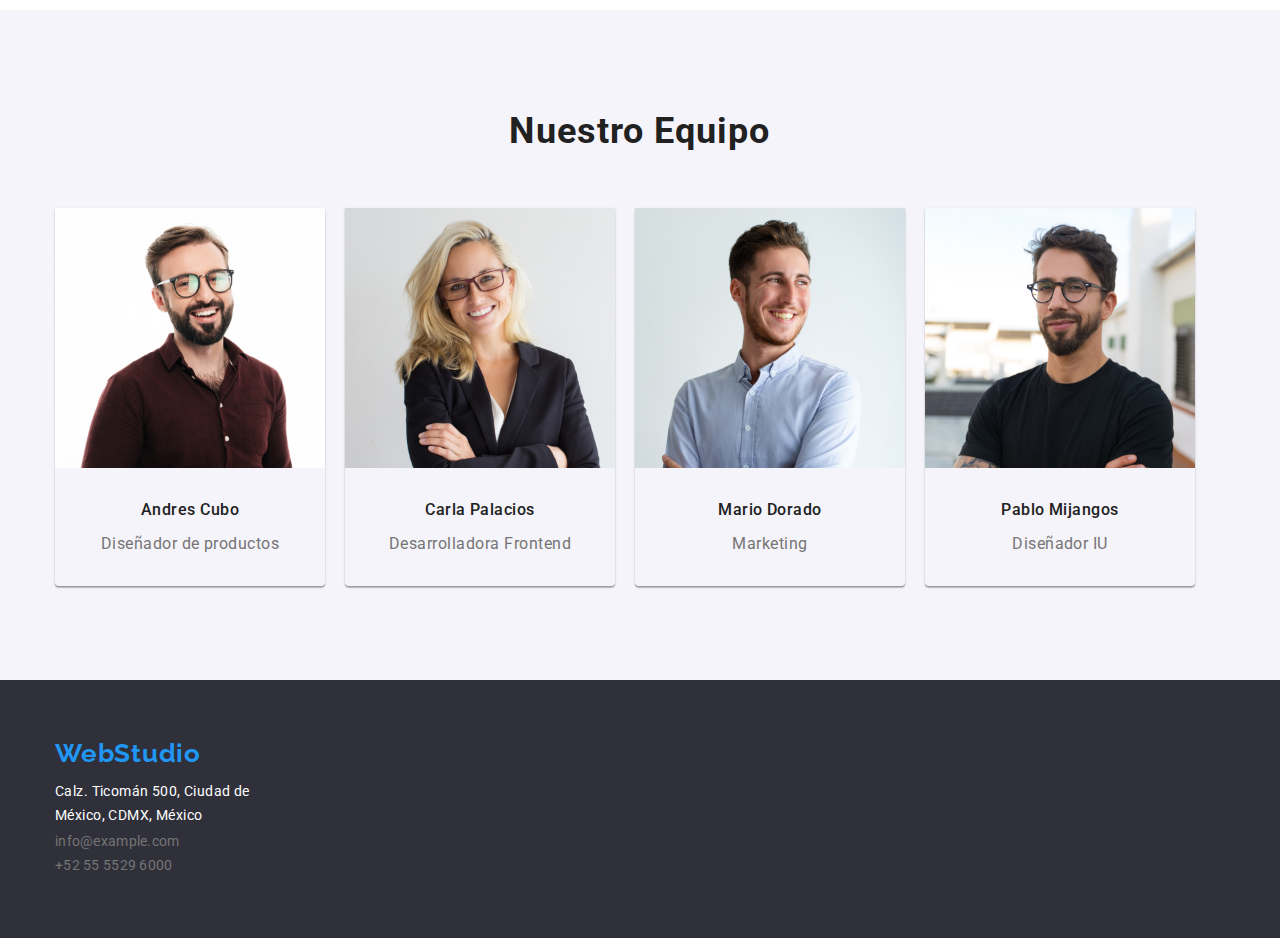
==== commit e7518685: "Correcion" ====
--- a/index.html
+++ b/index.html
@@ -19,7 +19,7 @@
   </head>
   <body>
     <header class="container-header">
-      <div class="container" style="display: flex">
+      <div class="container">
         <nav class="container-nav">
           <a class="header-webstudio" href="webStudio">WebStudio</a>
           <ul class="set-header">
@@ -67,30 +67,30 @@
             <li class="item-indicators">
               <h3 class="indicators-title">ATENCIÓN A LOS DETALLES</h3>
               <p class="indicators-text">
-                Nos adentramos en todos los detalles y procesos de su negocio,
-                para así desarrollar una solución a su medida.
+                Nos adentramos en todos los detalles y<br />procesos de su
+                negocio, para así <br />desarrollar una solución a su medida.
               </p>
             </li>
             <li class="item-indicators">
               <h3 class="indicators-title">PUNTUALIDAD</h3>
               <p class="indicators-text">
-                Con nosotros, usted puede sentirse seguro y protegido. Un
-                principio importante de la empresa: respetar su tiempo y
-                respetar los plazos acordados.
+                Con nosotros, usted puede sentirse <br />seguro y protegido. Un
+                principio <br />importante de la empresa: respetar su
+                <br />tiempo y respetar los plazos acordados.
               </p>
             </li>
             <li class="item-indicators">
               <h3 class="indicators-title">PLANIFICACIÓN</h3>
               <p class="indicators-text">
-                Usted podrá observar y participar en cada fase del desarrollo y
-                aplicación de soluciones.
+                Usted podrá observar y participar en <br />cada fase del
+                desarrollo y aplicación de <br />soluciones.
               </p>
             </li>
             <li class="item-indicators">
               <h3 class="indicators-title">TEGNOLOGÍA MODERNA</h3>
               <p class="indicators-text">
-                Usamos herramientas innovadoras para resolver las tareas
-                asignadas. Es hora de simplificar los procesos laborales.
+                Usamos herramientas innovadoras para <br />resolver las tareas
+                asignadas. Es hora <br />de simplificar los procesos laborales.
               </p>
             </li>
           </ul>
--- a/css/styles.css
+++ b/css/styles.css
@@ -91,12 +91,10 @@
   text-decoration: none;
   padding: 30px 0px;
   margin-right: 93px;
-  margin-left: 100px;
 }
 
 .set-header {
   display: flex;
-  margin-right: 100px;
   padding: 30px 0px;
 }
 
@@ -117,9 +115,10 @@
 .set-link-header {
   display: flex;
   padding: 30px 0px;
-}
-
-.item-header:not(last-child) {
+  margin-right: 258px;
+}
+
+.item-header {
   display: flex;
   margin-right: 50px;
 }
@@ -205,11 +204,10 @@
 
 .card-set-indicators {
   display: flex;
-  gap: 10px;
+  gap: 20px;
 }
 
 .item-indicators {
-  margin-right: 20px;
 }
 
 .indicators-title {
@@ -258,6 +256,7 @@
 }
 
 .item-dedicate {
+  margin-right: 30px;
 }
 
 .images-dedicate {
@@ -286,13 +285,13 @@
   display: flex;
   margin-top: 50px;
   padding-bottom: 94px;
+  gap: 20px;
 }
 
 .item-our-team {
   box-shadow: 0px 1px 3px rgba(0, 0, 0, 0.12), 0px 1px 1px rgba(0, 0, 0, 0.14),
     0px 2px 1px rgba(0, 0, 0, 0.2);
   border-radius: 0px 0px 4px 4px;
-  margin-right: 20px;
 }
 
 .images-our-team {
@@ -352,37 +351,12 @@
   text-align: center;
   border: none;
   cursor: pointer;
+  padding: 6px 24px;
 }
 
 .todo {
   background: var(--color-pseudoclase);
   color: white;
-  height: 38px;
-  width: 73px;
-  text-align: center;
-}
-
-.sitio {
-  height: 38px;
-  width: 128px;
-  text-align: center;
-}
-
-.aplicaciones {
-  height: 38px;
-  width: 145px;
-  text-align: center;
-}
-
-.diseño {
-  height: 38px;
-  width: 103px;
-  text-align: center;
-}
-
-.marketing {
-  height: 38px;
-  width: 130px;
   text-align: center;
 }
 
@@ -399,13 +373,13 @@
   flex-wrap: wrap;
   margin-top: 50px;
   margin-bottom: 82px;
-  gap: 30px;
+  gap: 20px;
 }
 
 .item-products {
   background-color: var(--background-color-header);
   border-radius: 4px;
-  border-bottom: 1px solid var(--item-products-border);
+  border: 1px solid var(--item-products-border);
   margin-bottom: 30px;
 }
 
@@ -421,7 +395,8 @@
   letter-spacing: 0.06em;
   text-align: left;
   padding-top: 20px;
-  margin-left: 24px;
+  padding-left: 24px;
+  padding-right: 20px;
 }
 
 .contens-information {
@@ -431,7 +406,8 @@
   line-height: 1.5;
   letter-spacing: 0.03em;
   text-align: left;
-  margin-left: 24px;
+  padding-left: 24px;
+  padding-right: 24px;
   padding-bottom: 20px;
   margin-top: 4px;
 }
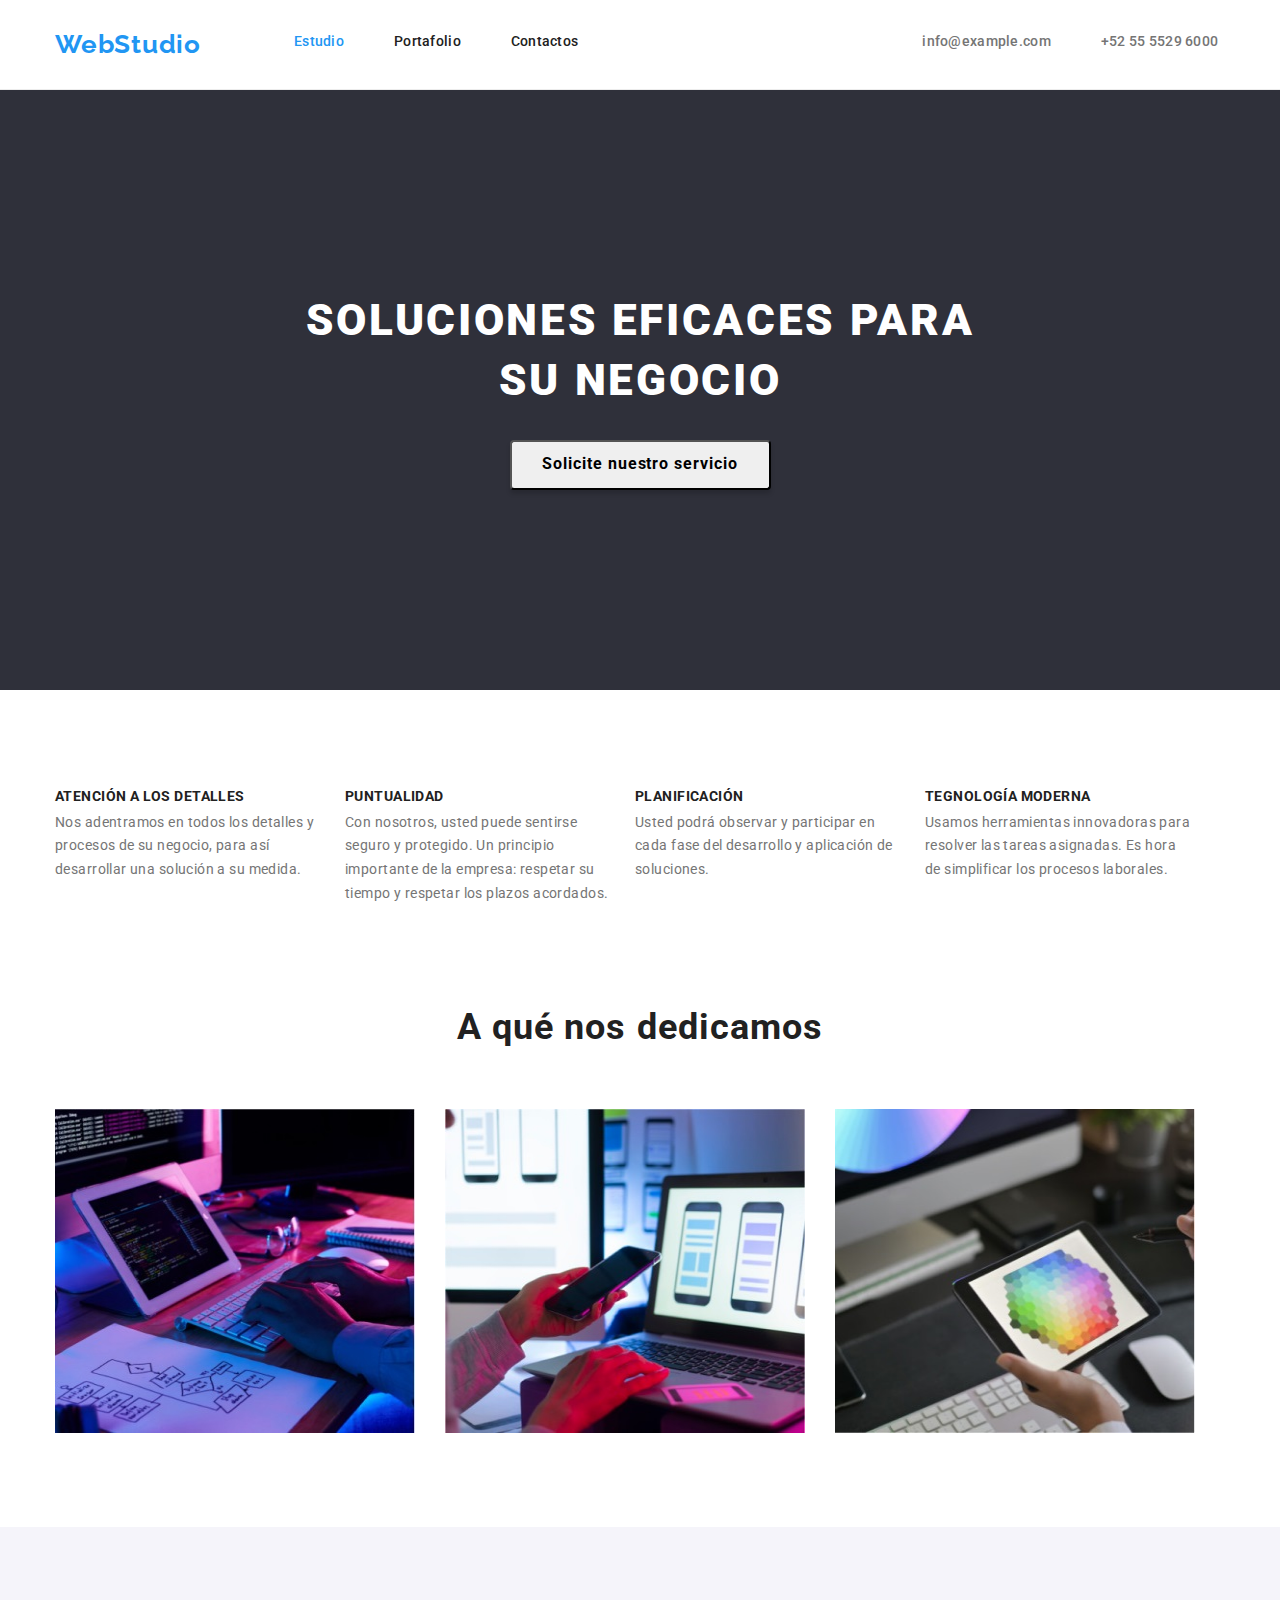
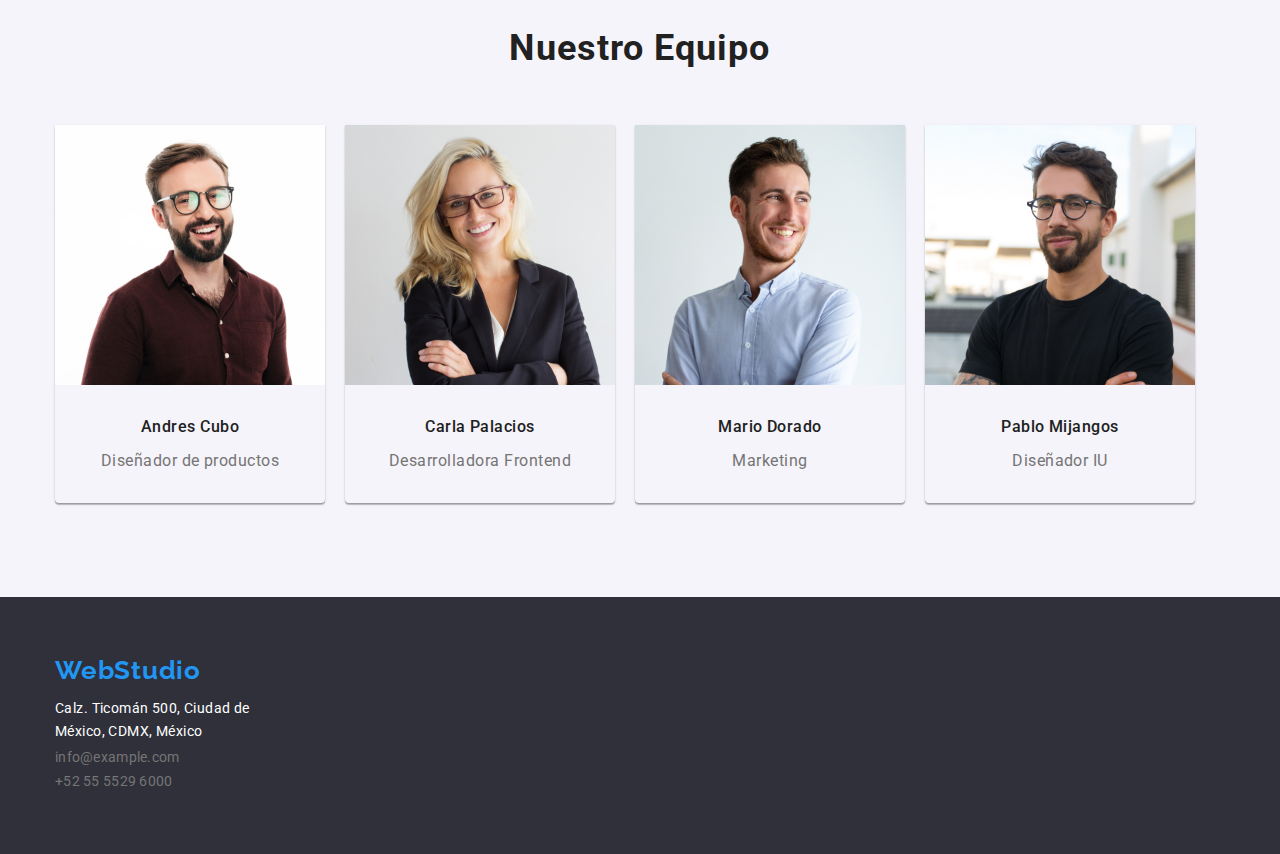
==== commit 2ae2a3c3: "Cambios dados por el profesor en el slak 2" ====
--- a/index.html
+++ b/index.html
@@ -19,7 +19,7 @@
   </head>
   <body>
     <header class="container-header">
-      <div class="container">
+      <div class="container flex">
         <nav class="container-nav">
           <a class="header-webstudio" href="webStudio">WebStudio</a>
           <ul class="set-header">
--- a/css/styles.css
+++ b/css/styles.css
@@ -70,6 +70,10 @@
   margin-right: auto;
 }
 
+.flex {
+  display: flex;
+}
+
 .container-header {
   display: flex;
   background-color: var(--background-color-header);
@@ -96,6 +100,7 @@
 .set-header {
   display: flex;
   padding: 30px 0px;
+  margin-right: 344px;
 }
 
 .header-text {
@@ -115,11 +120,13 @@
 .set-link-header {
   display: flex;
   padding: 30px 0px;
-  margin-right: 258px;
 }
 
 .item-header {
   display: flex;
+}
+
+.item-header:not(:last-child) {
   margin-right: 50px;
 }
 
@@ -374,6 +381,7 @@
   margin-top: 50px;
   margin-bottom: 82px;
   gap: 20px;
+  justify-content: center;
 }
 
 .item-products {
@@ -381,10 +389,6 @@
   border-radius: 4px;
   border: 1px solid var(--item-products-border);
   margin-bottom: 30px;
-}
-
-.link-products {
-  text-decoration: none;
 }
 
 .title-information {
